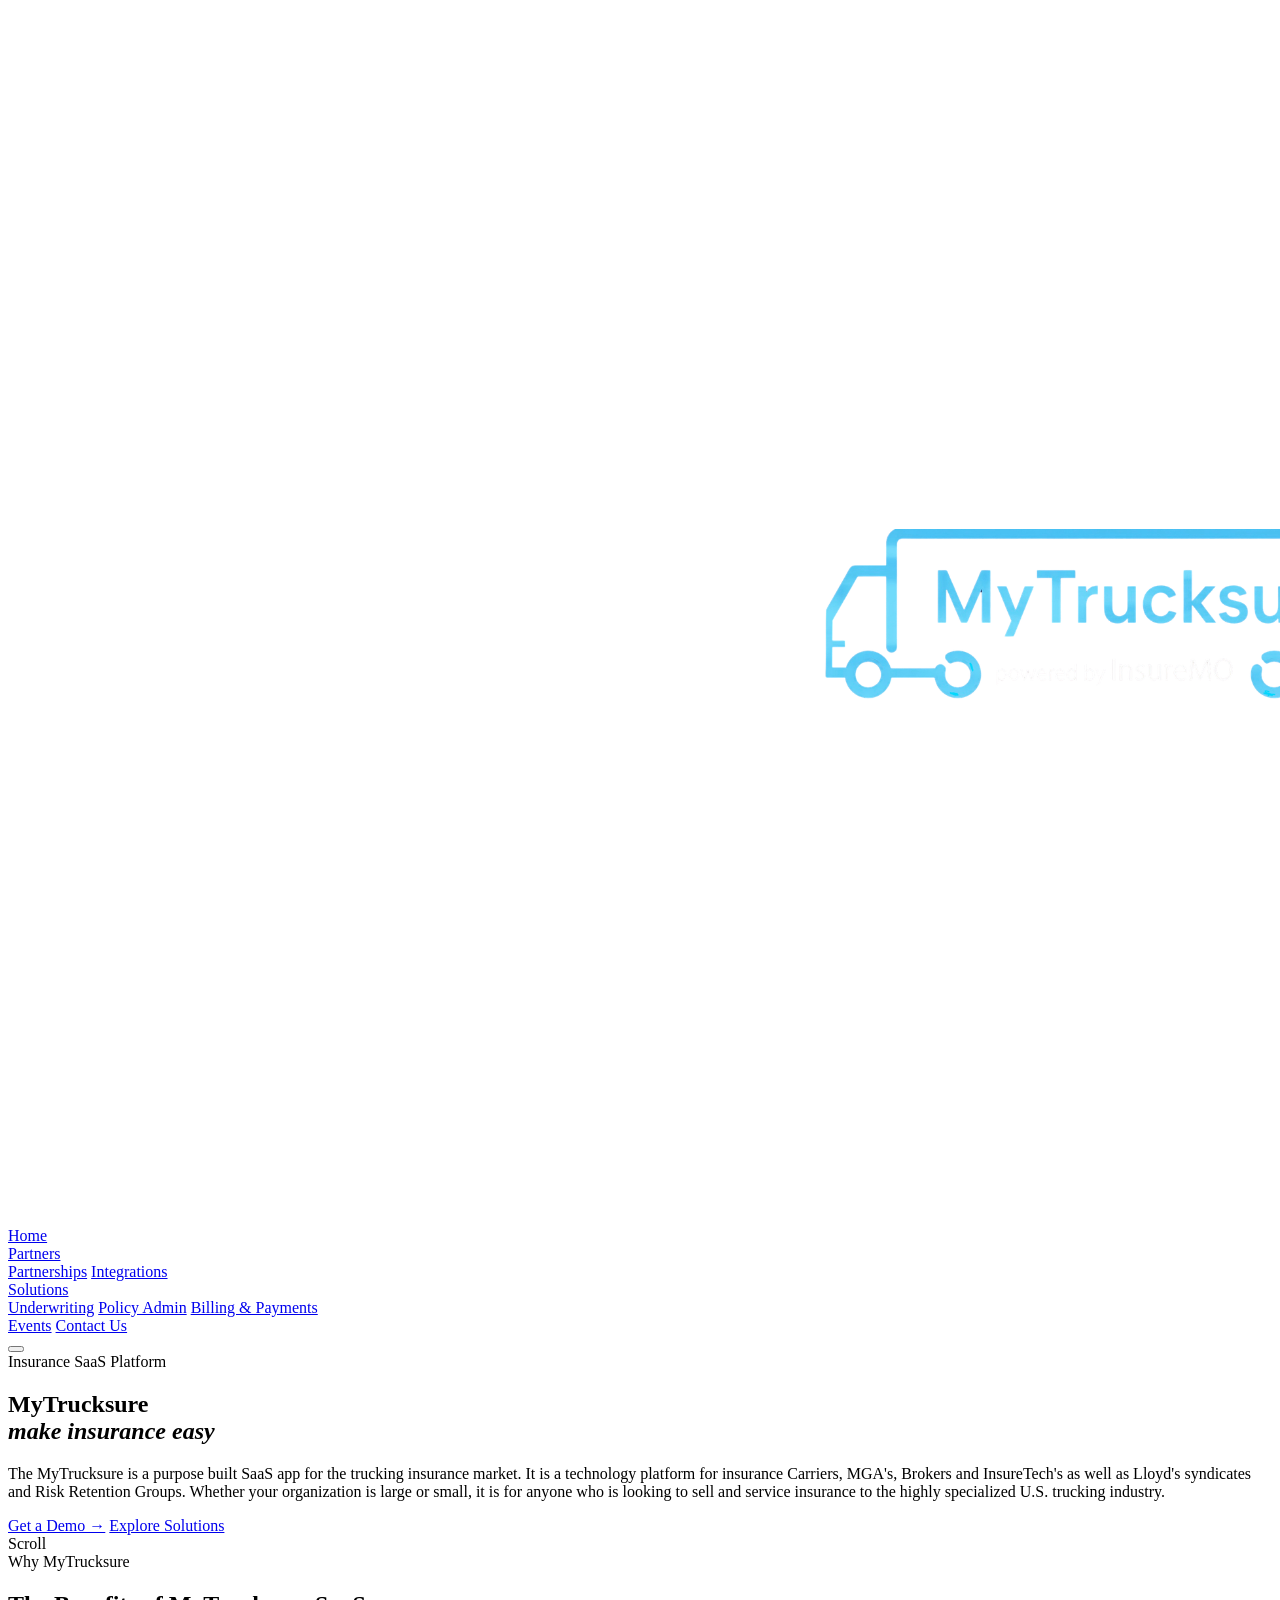
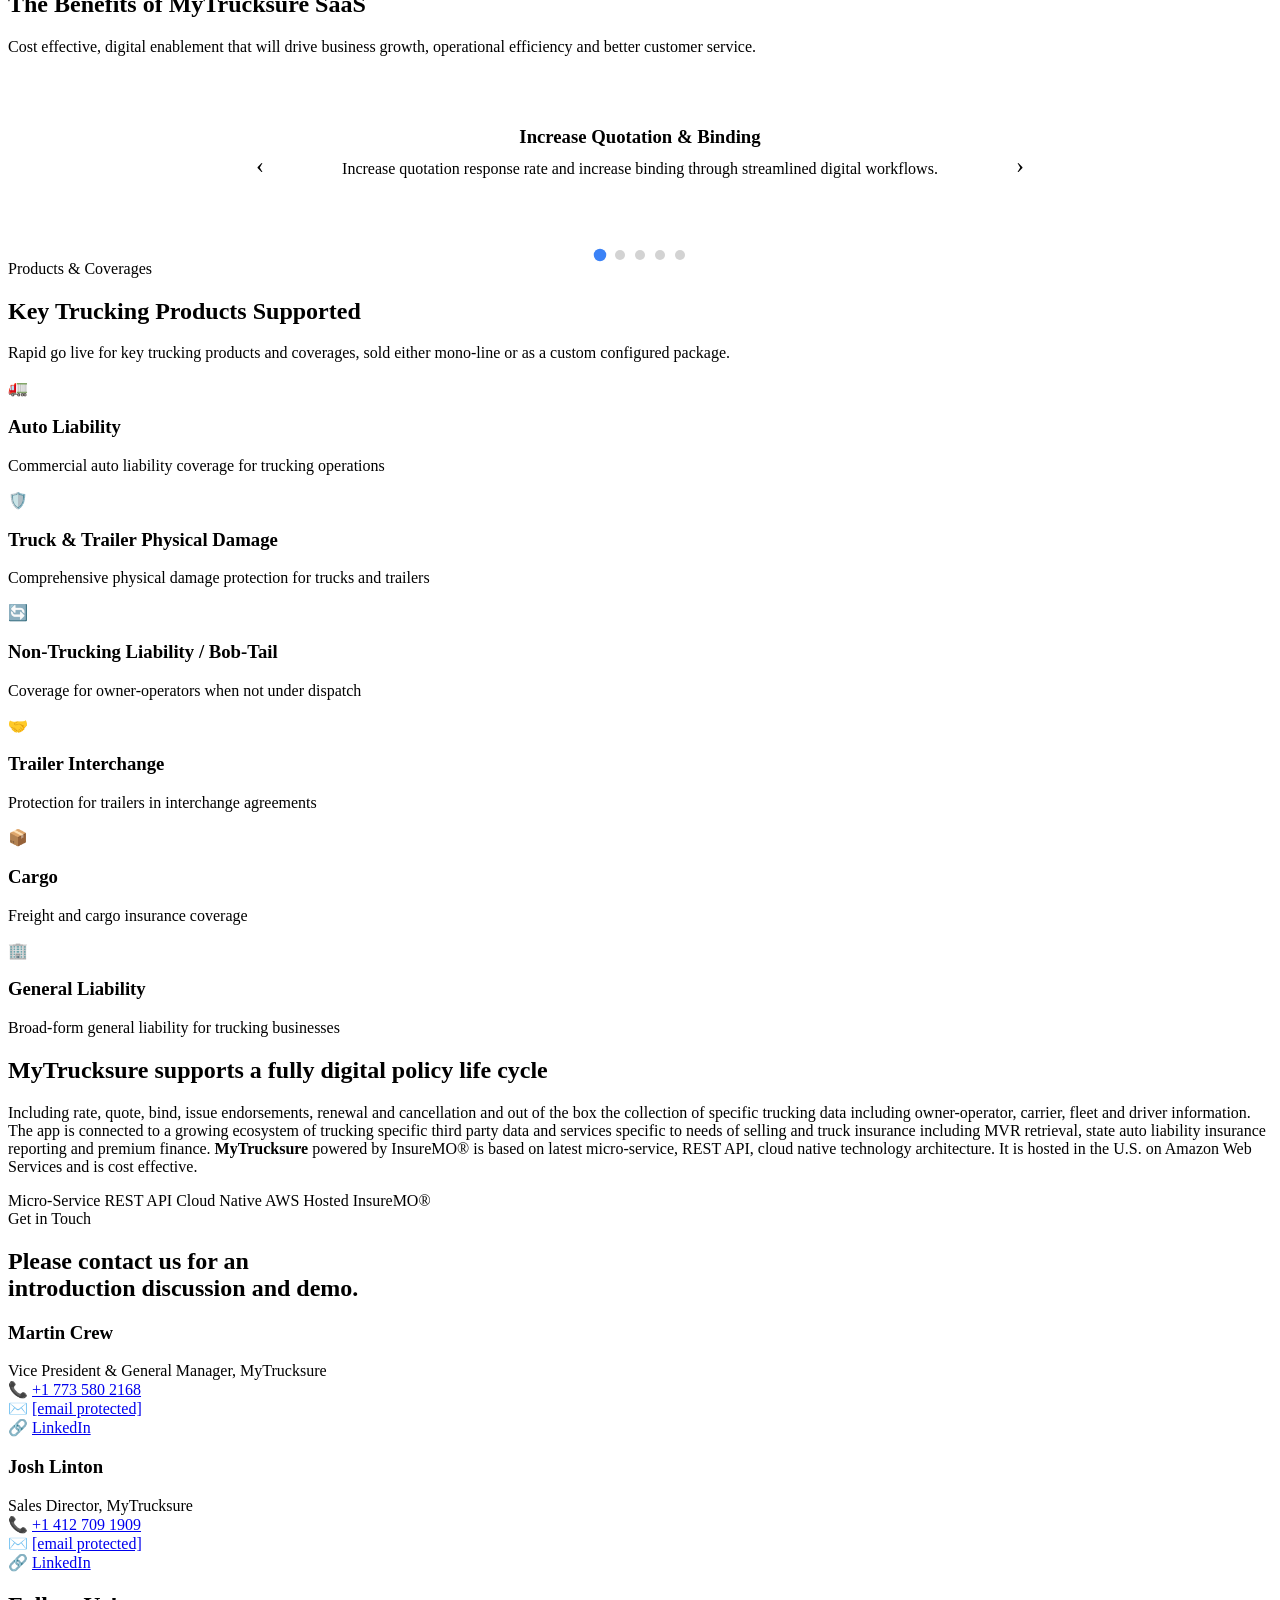
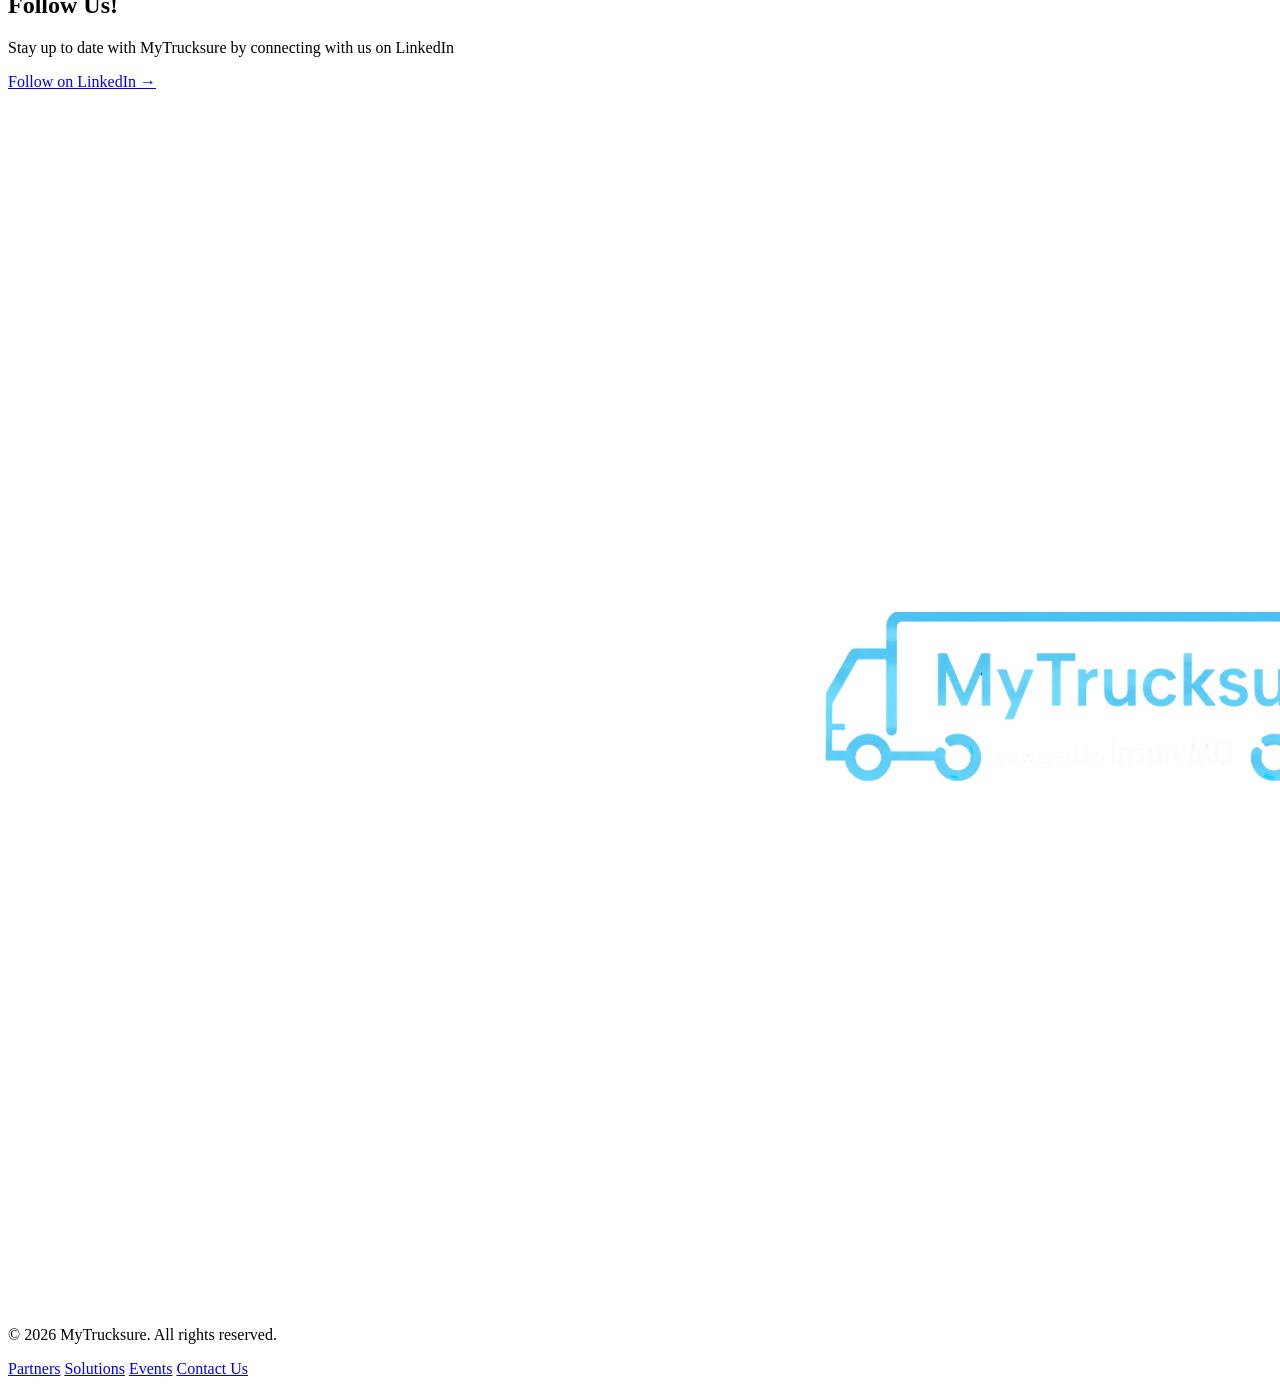
==== index.html @ d6ea483a "Update index.html" ====
<!DOCTYPE html>
<html lang="en">
<head>
<meta charset="UTF-8">
<meta name="viewport" content="width=device-width, initial-scale=1.0">
<title>MyTrucksure - Insurance SaaS Solution</title>
<meta name="description" content="MyTrucksure is a purpose built SaaS app for the trucking insurance market. Technology platform for insurance Carriers, MGA's, Brokers and InsureTech's.">
<link rel="preconnect" href="https://fonts.googleapis.com">
<link rel="preconnect" href="https://fonts.gstatic.com" crossorigin>
<link href="https://fonts.googleapis.com/css2?family=Plus+Jakarta+Sans:wght@400;500;600;700;800&family=DM+Sans:wght@400;500;600&display=swap" rel="stylesheet">
<link rel="stylesheet" href="css/styles.css">
</head>
<body>

<!-- ═══════════════ NAVBAR ═══════════════ -->
<nav class="navbar" id="navbar">
  <div class="nav-inner">
    <a class="nav-logo" href="index.html">
      <img src="images/MyTrucksure_logo.png" alt="MyTrucksure Logo">
    </a>
    <div class="nav-links" id="navLinks">
      <a class="nav-link active" href="index.html" data-page="home">Home</a>
      <div class="nav-dropdown">
        <a class="nav-link" href="pages/partners.html" data-page="partners">Partners</a>
        <div class="dropdown-menu">
          <a class="dropdown-item" href="pages/partners.html#partnerships">Partnerships</a>
          <a class="dropdown-item" href="pages/partners.html#integrations">Integrations</a>
        </div>
      </div>
      <div class="nav-dropdown">
        <a class="nav-link" href="pages/solutions.html" data-page="solutions">Solutions</a>
        <div class="dropdown-menu">
          <a class="dropdown-item" href="pages/solutions.html#underwriting">Underwriting</a>
          <a class="dropdown-item" href="pages/solutions.html#policyadmin">Policy Admin</a>
          <a class="dropdown-item" href="pages/solutions.html#billing">Billing &amp; Payments</a>
        </div>
      </div>
      <a class="nav-link" href="pages/events.html" data-page="events">Events</a>
      <a class="nav-link nav-cta" href="pages/contact.html" data-page="contact">Contact Us</a>
    </div>
    <button class="hamburger" id="hamburger" onclick="toggleMenu()" aria-label="Menu">
      <span></span><span></span><span></span>
    </button>
  </div>
</nav>

<!-- ═══════════════ HOME PAGE ═══════════════ -->

<!-- Hero — Full-screen truck background -->
<section class="hero" id="hero-section">
  <div class="hero-bg" id="heroBg"></div>
  <div class="container">
    <div class="hero-content">
      <div class="hero-badge"><span class="hero-badge-dot"></span> Insurance SaaS Platform</div>
      <h1>MyTrucksure<br><em>make insurance easy</em></h1>
      <p class="hero-sub">The MyTrucksure is a purpose built SaaS app for the trucking insurance market. It is a technology platform for insurance Carriers, MGA's, Brokers and InsureTech's as well as Lloyd's syndicates and Risk Retention Groups. Whether your organization is large or small, it is for anyone who is looking to sell and service insurance to the highly specialized U.S. trucking industry.</p>
      <div class="hero-ctas">
        <a class="btn btn-primary" href="pages/contact.html">Get a Demo →</a>
        <a class="btn btn-outline" href="pages/solutions.html">Explore Solutions</a>
      </div>
    </div>
  </div>
  <div class="hero-scroll">
    <div class="hero-scroll-label">Scroll</div>
    <span class="hero-scroll-arrow"></span>
  </div>
</section>

<!-- Benefits -->
<section class="benefits-section section-pad">
  <div class="container">
    <div class="section-header reveal">
      <span class="section-label">Why MyTrucksure</span>
      <h2 class="section-title">The Benefits of MyTrucksure SaaS</h2>
      <p class="section-desc">Cost effective, digital enablement that will drive business growth, operational efficiency and better customer service.</p>
    </div>
    <div class="benefits-carousel reveal" id="benefitsCarousel">
      <div class="carousel-nav prev" id="carouselPrev">‹</div>
      <div class="carousel-nav next" id="carouselNext">›</div>
      <!-- Fixed-height viewport — prevents layout shifts -->
      <div class="benefits-carousel-viewport" id="carouselViewport">
        <div class="benefits-carousel-track" id="carouselTrack">
          <div class="benefits-slide">
            <h3>Increase Quotation &amp; Binding</h3>
            <p>Increase quotation response rate and increase binding through streamlined digital workflows.</p>
          </div>
          <div class="benefits-slide">
            <h3>Eliminate Manual Processes</h3>
            <p>Eliminate manual processes and spreadsheets with automated, intelligent underwriting tools.</p>
          </div>
          <div class="benefits-slide">
            <h3>Easy Data Access</h3>
            <p>Easy access to all your underwriting and customer data in one centralized platform.</p>
          </div>
          <div class="benefits-slide">
            <h3>Premium Finance Integration</h3>
            <p>Automated premium finance integration for seamless payment workflows.</p>
          </div>
          <div class="benefits-slide">
            <h3>API Connectivity</h3>
            <p>Connect to the broader trucking digital ecosystem through easily enabled API connectivity.</p>
          </div>
        </div>
      </div>
      <div class="carousel-dots" id="carouselDots"></div>
    </div>

    <!-- Inline carousel styles & script (self-contained fix) -->
    <style>
      .benefits-carousel {
        position: relative;
        max-width: 700px;
        margin: 0 auto;
        padding: 0 50px; /* room for arrows */
        user-select: none;
      }
      .benefits-carousel-viewport {
        overflow: hidden;
        position: relative;
        /* Fixed height prevents layout reflow when slides change */
        height: 160px;
        cursor: grab;
      }
      .benefits-carousel-viewport.dragging { cursor: grabbing; }
      .benefits-carousel-track {
        display: flex;
        transition: transform 0.45s cubic-bezier(.4,0,.2,1);
        height: 100%;
        will-change: transform;
      }
      .benefits-carousel-track.no-transition { transition: none; }
      .benefits-slide {
        min-width: 100%;
        box-sizing: border-box;
        display: flex;
        flex-direction: column;
        justify-content: center;
        align-items: center;
        text-align: center;
        padding: 20px 30px;
        height: 100%;
      }
      .benefits-slide h3 { margin: 0 0 12px; }
      .benefits-slide p  { margin: 0; }

      /* Arrows — absolutely positioned, vertically centered, never move */
      .carousel-nav {
        position: absolute;
        top: 50%;
        transform: translateY(-50%);
        z-index: 2;
        width: 40px;
        height: 40px;
        display: flex;
        align-items: center;
        justify-content: center;
        font-size: 1.5rem;
        cursor: pointer;
        border-radius: 50%;
        transition: background .2s;
      }
      .carousel-nav.prev { left: 0; }
      .carousel-nav.next { right: 0; }

      /* Dots — fixed position below viewport */
      .carousel-dots {
        display: flex;
        justify-content: center;
        gap: 10px;
        margin-top: 18px;
      }
      .carousel-dot {
        width: 10px; height: 10px;
        border-radius: 50%;
        background: rgba(128,128,128,.35);
        cursor: pointer;
        transition: background .25s, transform .25s;
      }
      .carousel-dot.active {
        background: var(--accent, #3b82f6);
        transform: scale(1.25);
      }
    </style>
    <script>
    (function(){
      var track = document.getElementById('carouselTrack');
      var viewport = document.getElementById('carouselViewport');
      var dotsWrap = document.getElementById('carouselDots');
      var slides = track.querySelectorAll('.benefits-slide');
      var total = slides.length;
      var idx = 0;
      var autoDelay = 2000; // 2 seconds
      var timer = null;

      /* Build dots */
      for(var i=0;i<total;i++){
        var d = document.createElement('span');
        d.className = 'carousel-dot' + (i===0?' active':'');
        d.setAttribute('data-i', i);
        dotsWrap.appendChild(d);
      }
      var dots = dotsWrap.querySelectorAll('.carousel-dot');

      function goTo(n, animate){
        if(animate===undefined) animate=true;
        idx = ((n % total) + total) % total;
        if(!animate) track.classList.add('no-transition');
        track.style.transform = 'translateX(-' + (idx*100) + '%)';
        if(!animate) { track.offsetHeight; track.classList.remove('no-transition'); }
        for(var j=0;j<dots.length;j++) dots[j].classList.toggle('active', j===idx);
      }

      function next(){ goTo(idx+1); }
      function prev(){ goTo(idx-1); }

      /* Auto-play */
      function startAuto(){ stopAuto(); timer = setInterval(next, autoDelay); }
      function stopAuto(){ if(timer){ clearInterval(timer); timer=null; } }
      startAuto();

      /* Arrows */
      document.getElementById('carouselPrev').addEventListener('click', function(){ stopAuto(); prev(); startAuto(); });
      document.getElementById('carouselNext').addEventListener('click', function(){ stopAuto(); next(); startAuto(); });

      /* Dots */
      dotsWrap.addEventListener('click', function(e){
        var t = e.target;
        if(t.classList.contains('carousel-dot')){
          stopAuto(); goTo(+t.getAttribute('data-i')); startAuto();
        }
      });

      /* Drag / Swipe */
      var startX=0, moveX=0, dragging=false, threshold=40;

      function pointerDown(e){
        dragging = true;
        startX = (e.touches ? e.touches[0] : e).clientX;
        moveX = 0;
        track.classList.add('no-transition');
        viewport.classList.add('dragging');
        stopAuto();
      }
      function pointerMove(e){
        if(!dragging) return;
        var cx = (e.touches ? e.touches[0] : e).clientX;
        moveX = cx - startX;
        var base = -(idx * 100);
        var pct = (moveX / viewport.offsetWidth) * 100;
        track.style.transform = 'translateX(' + (base + pct) + '%)';
      }
      function pointerUp(){
        if(!dragging) return;
        dragging = false;
        track.classList.remove('no-transition');
        viewport.classList.remove('dragging');
        if(moveX < -threshold) next();
        else if(moveX > threshold) prev();
        else goTo(idx);
        startAuto();
      }

      viewport.addEventListener('mousedown', pointerDown);
      viewport.addEventListener('mousemove', pointerMove);
      document.addEventListener('mouseup', pointerUp);
      viewport.addEventListener('touchstart', pointerDown, {passive:true});
      viewport.addEventListener('touchmove', pointerMove, {passive:true});
      viewport.addEventListener('touchend', pointerUp);

      /* Pause on hover */
      viewport.addEventListener('mouseenter', stopAuto);
      viewport.addEventListener('mouseleave', startAuto);
    })();
    </script>
  </div>
</section>

<!-- Coverage -->
<section class="coverage-section section-pad">
  <div class="container">
    <div class="section-header reveal">
      <span class="section-label">Products &amp; Coverages</span>
      <h2 class="section-title">Key Trucking Products Supported</h2>
      <p class="section-desc">Rapid go live for key trucking products and coverages, sold either mono-line or as a custom configured package.</p>
    </div>
    <div class="coverage-grid">
      <div class="coverage-card reveal"><span class="coverage-icon">🚛</span><div><h3>Auto Liability</h3><p>Commercial auto liability coverage for trucking operations</p></div></div>
      <div class="coverage-card reveal"><span class="coverage-icon">🛡️</span><div><h3>Truck &amp; Trailer Physical Damage</h3><p>Comprehensive physical damage protection for trucks and trailers</p></div></div>
      <div class="coverage-card reveal"><span class="coverage-icon">🔄</span><div><h3>Non-Trucking Liability / Bob-Tail</h3><p>Coverage for owner-operators when not under dispatch</p></div></div>
      <div class="coverage-card reveal"><span class="coverage-icon">🤝</span><div><h3>Trailer Interchange</h3><p>Protection for trailers in interchange agreements</p></div></div>
      <div class="coverage-card reveal"><span class="coverage-icon">📦</span><div><h3>Cargo</h3><p>Freight and cargo insurance coverage</p></div></div>
      <div class="coverage-card reveal"><span class="coverage-icon">🏢</span><div><h3>General Liability</h3><p>Broad-form general liability for trucking businesses</p></div></div>
    </div>
  </div>
</section>

<!-- Platform Description -->
<section class="platform-section section-pad">
  <div class="container">
    <div class="platform-box reveal">
      <h2><span>MyTrucksure</span> supports a fully digital policy life cycle</h2>
      <p>Including rate, quote, bind, issue endorsements, renewal and cancellation and out of the box the collection of specific trucking data including owner-operator, carrier, fleet and driver information. The app is connected to a growing ecosystem of trucking specific third party data and services specific to needs of selling and truck insurance including MVR retrieval, state auto liability insurance reporting and premium finance. <strong>MyTrucksure</strong> powered by InsureMO® is based on latest micro-service, REST API, cloud native technology architecture. It is hosted in the U.S. on Amazon Web Services and is cost effective.</p>
      <div class="platform-tech-tags">
        <span class="tech-tag">Micro-Service</span>
        <span class="tech-tag">REST API</span>
        <span class="tech-tag">Cloud Native</span>
        <span class="tech-tag">AWS Hosted</span>
        <span class="tech-tag">InsureMO®</span>
      </div>
    </div>
  </div>
</section>

<!-- Contact Strip -->
<section class="contact-strip section-pad">
  <div class="container">
    <div class="section-header reveal">
      <span class="section-label">Get in Touch</span>
      <h2 class="section-title">Please contact us for an<br>introduction discussion and demo.</h2>
    </div>
    <div class="contact-cards">
      <div class="contact-person reveal">
        <h3>Martin Crew</h3>
        <span class="role">Vice President &amp; General Manager, MyTrucksure</span>
        <div class="contact-detail">📞 <a href="tel:+17735802168">+1 773 580 2168</a></div>
        <div class="contact-detail">✉️ <a href="/cdn-cgi/l/email-protection#127f7360667b7c3c71607765527f6b6660677179616760773c717d7f"><span class="__cf_email__" data-cfemail="b8d5d9caccd1d696dbcaddcff8d5c1cccacddbd3cbcdcadd96dbd7d5">[email&#160;protected]</span></a></div>
        <div class="contact-detail">🔗 <a href="https://www.linkedin.com/in/martin-crew-794110b/" target="_blank">LinkedIn</a></div>
      </div>
      <div class="contact-person reveal">
        <h3>Josh Linton</h3>
        <span class="role">Sales Director, MyTrucksure</span>
        <div class="contact-detail">📞 <a href="tel:+14127091909">+1 412 709 1909</a></div>
        <div class="contact-detail">✉️ <a href="/cdn-cgi/l/email-protection#315b5e42591f5d585f455e5f715c48454344525a424443541f525e5c"><span class="__cf_email__" data-cfemail="274d48544f094b4e49534849674a5e535552444c545255420944484a">[email&#160;protected]</span></a></div>
        <div class="contact-detail">🔗 <a href="https://www.linkedin.com/in/jtlinton" target="_blank">LinkedIn</a></div>
      </div>
    </div>
  </div>
</section>

<!-- LinkedIn -->
<section class="linkedin-section section-pad">
  <div class="container">
    <h2 class="reveal">Follow Us!</h2>
    <p class="reveal">Stay up to date with MyTrucksure by connecting with us on LinkedIn</p>
    <a class="btn btn-primary reveal" href="https://www.linkedin.com/company/mytrucksure/?viewAsMember=true" target="_blank">Follow on LinkedIn →</a>
  </div>
</section>

<!-- ═══════════════ FOOTER ═══════════════ -->
<footer class="site-footer">
  <div class="container">
    <div class="footer-inner">
      <div class="footer-logo">
        <a href="index.html"><img src="images/MyTrucksure_logo.png" alt="MyTrucksure Logo"></a>
      </div>
      <p class="footer-text">&copy; 2026 MyTrucksure. All rights reserved.</p>
      <div class="footer-links">
        <a href="pages/partners.html">Partners</a>
        <a href="pages/solutions.html">Solutions</a>
        <a href="pages/events.html">Events</a>
        <a href="pages/contact.html">Contact Us</a>
      </div>
    </div>
  </div>
</footer>

<script src="js/script.js"></script>

</body>
</html>
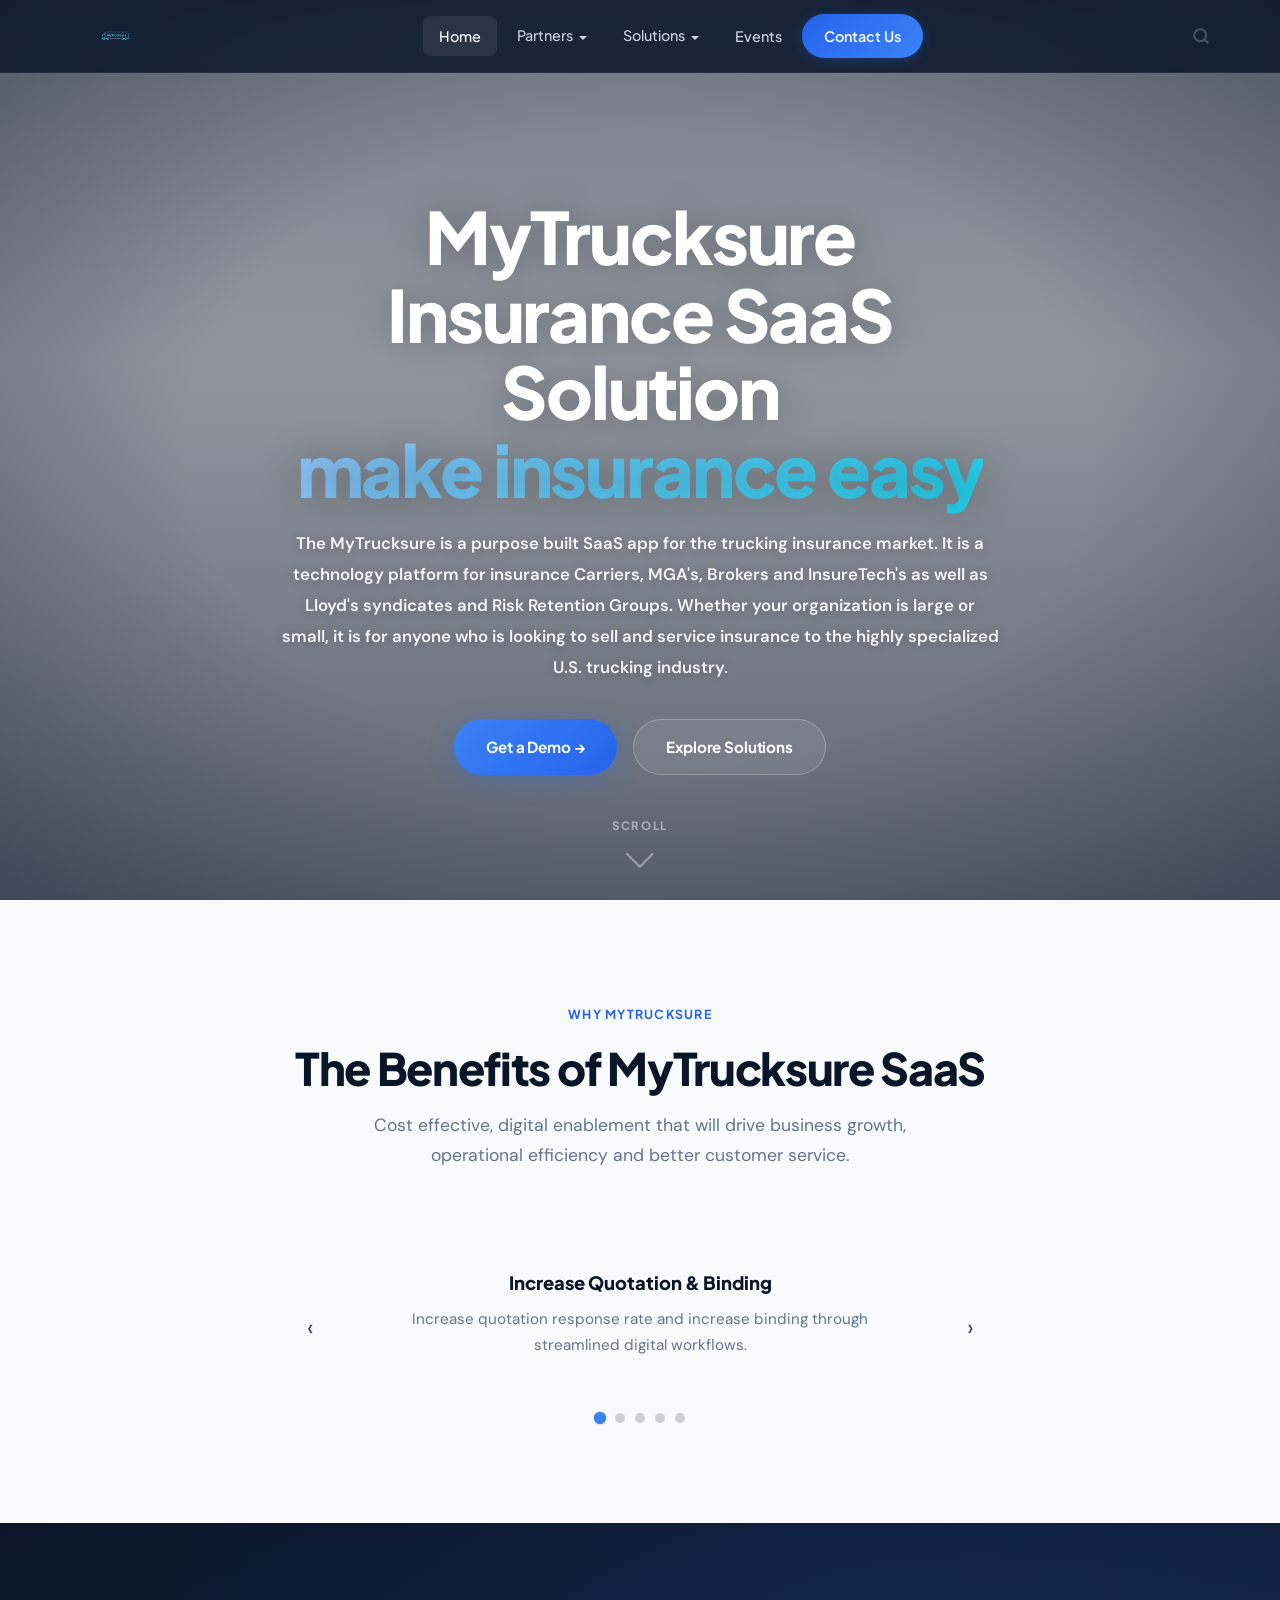
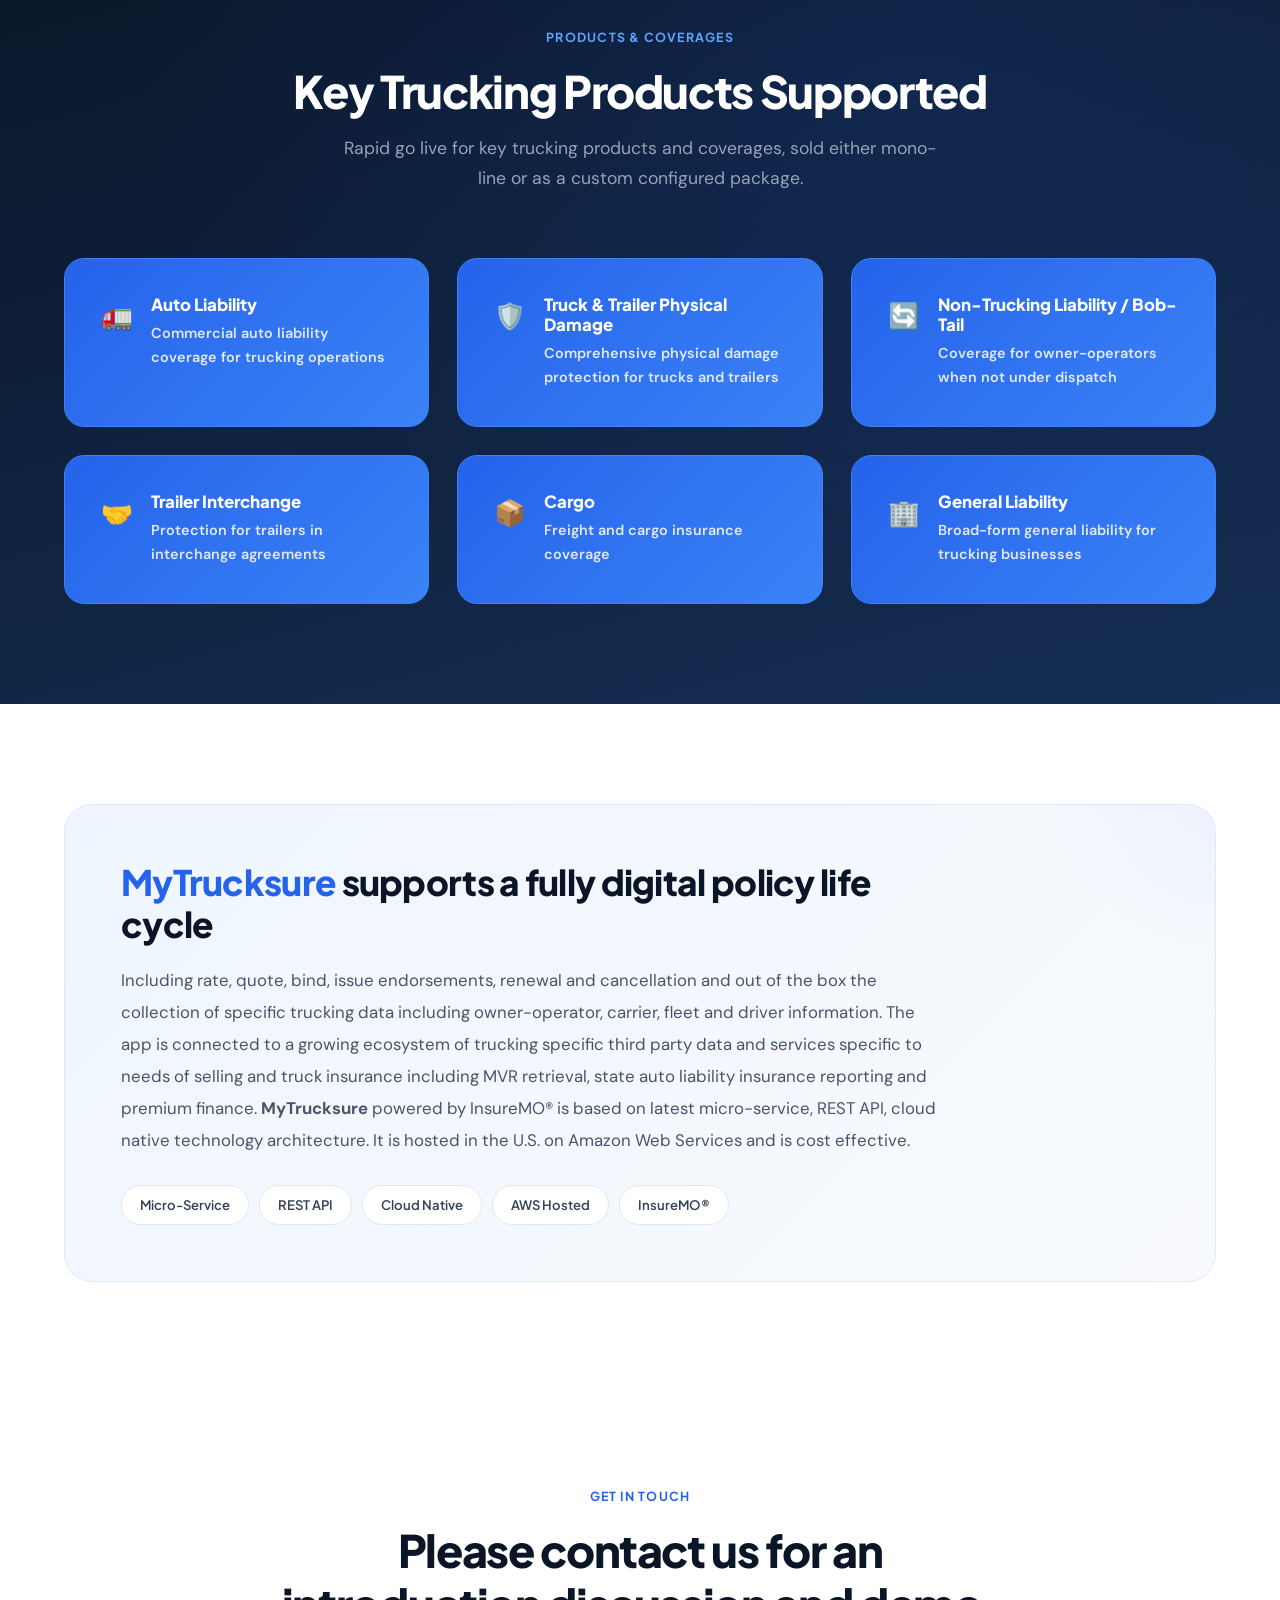
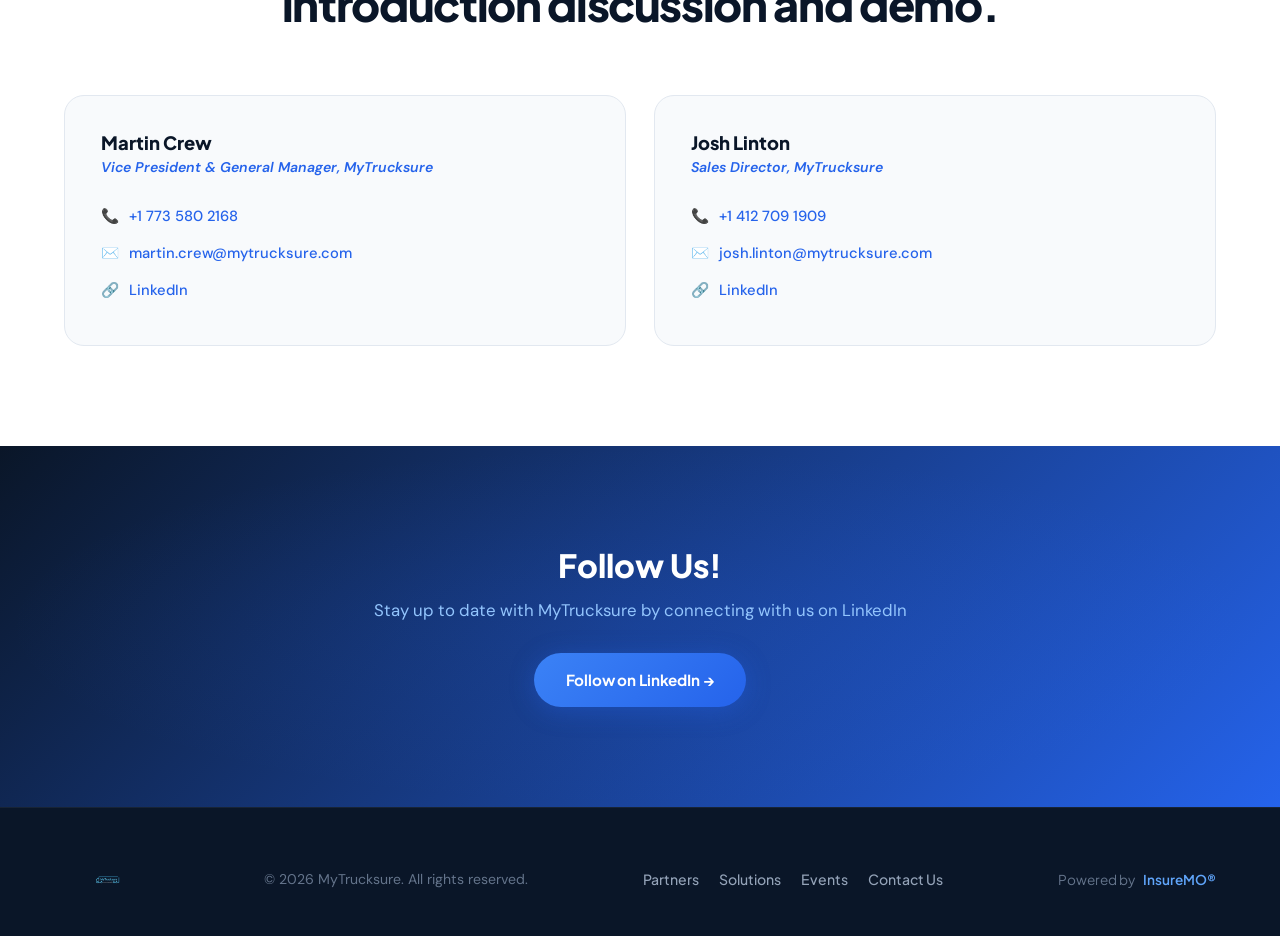
==== commit ef0a9f74: "Update index.html" ====
--- a/index.html
+++ b/index.html
@@ -38,21 +38,153 @@
       <a class="nav-link" href="pages/events.html" data-page="events">Events</a>
       <a class="nav-link nav-cta" href="pages/contact.html" data-page="contact">Contact Us</a>
     </div>
+    <button class="nav-search-btn" id="searchToggle" onclick="toggleSearch()" aria-label="Search">
+      <svg width="18" height="18" viewBox="0 0 24 24" fill="none" stroke="currentColor" stroke-width="2.5" stroke-linecap="round" stroke-linejoin="round"><circle cx="11" cy="11" r="8"/><line x1="21" y1="21" x2="16.65" y2="16.65"/></svg>
+    </button>
     <button class="hamburger" id="hamburger" onclick="toggleMenu()" aria-label="Menu">
       <span></span><span></span><span></span>
     </button>
   </div>
 </nav>
 
-<!-- ═══════════════ HOME PAGE ═══════════════ -->
+<!-- ═══════════════ SEARCH OVERLAY ═══════════════ -->
+<div class="search-overlay" id="searchOverlay">
+  <div class="search-overlay-inner">
+    <input type="text" class="search-input" id="searchInput" placeholder="Search this site…" autocomplete="off">
+    <button class="search-close" onclick="toggleSearch()" aria-label="Close search">✕</button>
+  </div>
+  <div class="search-results" id="searchResults"></div>
+</div>
+
+<style>
+/* ── Navbar search button ── */
+.nav-search-btn {
+  background: none;
+  border: none;
+  color: var(--slate-600, #475569);
+  cursor: pointer;
+  padding: 6px;
+  margin-left: 4px;
+  display: flex;
+  align-items: center;
+  transition: color .2s;
+}
+.nav-search-btn:hover { color: var(--accent, #3b82f6); }
+
+/* ── Search overlay ── */
+.search-overlay {
+  position: fixed;
+  top: 0; left: 0; right: 0;
+  z-index: 9999;
+  background: rgba(255,255,255,.97);
+  backdrop-filter: blur(12px);
+  padding: 80px 24px 24px;
+  box-shadow: 0 4px 24px rgba(0,0,0,.08);
+  transform: translateY(-100%);
+  opacity: 0;
+  transition: transform .35s cubic-bezier(.4,0,.2,1), opacity .3s;
+  pointer-events: none;
+}
+.search-overlay.active {
+  transform: translateY(0);
+  opacity: 1;
+  pointer-events: auto;
+}
+.search-overlay-inner {
+  max-width: 640px;
+  margin: 0 auto;
+  display: flex;
+  align-items: center;
+  gap: 12px;
+}
+.search-input {
+  flex: 1;
+  font-family: 'Plus Jakarta Sans', sans-serif;
+  font-size: 1.15rem;
+  padding: 14px 20px;
+  border: 2px solid var(--slate-200, #e2e8f0);
+  border-radius: 12px;
+  outline: none;
+  transition: border-color .2s;
+}
+.search-input:focus { border-color: var(--accent, #3b82f6); }
+.search-close {
+  background: none;
+  border: none;
+  font-size: 1.4rem;
+  cursor: pointer;
+  color: var(--slate-500, #64748b);
+  padding: 8px;
+}
+.search-results {
+  max-width: 640px;
+  margin: 16px auto 0;
+  font-family: 'Plus Jakarta Sans', sans-serif;
+}
+.search-result-item {
+  display: block;
+  padding: 12px 16px;
+  border-radius: 8px;
+  color: inherit;
+  text-decoration: none;
+  transition: background .15s;
+}
+.search-result-item:hover { background: var(--slate-100, #f1f5f9); }
+.search-result-item h4 { margin: 0 0 4px; font-size: 0.95rem; color: var(--accent, #3b82f6); }
+.search-result-item p { margin: 0; font-size: 0.85rem; color: var(--slate-500, #64748b); }
+.search-no-results { text-align: center; color: var(--slate-400, #94a3b8); padding: 20px 0; }
+</style>
+
+<script>
+/* ── Site search ── */
+var sitePages = [
+  { title:'Home', url:'index.html', keywords:'home mytrucksure insurance saas trucking platform carrier broker mga' },
+  { title:'Partners', url:'pages/partners.html', keywords:'partners partnerships integrations ecosystem technology' },
+  { title:'Solutions — Underwriting', url:'pages/solutions.html#underwriting', keywords:'solutions underwriting rate quote bind digital workflow' },
+  { title:'Solutions — Policy Admin', url:'pages/solutions.html#policyadmin', keywords:'solutions policy administration endorsements renewal cancellation' },
+  { title:'Solutions — Billing & Payments', url:'pages/solutions.html#billing', keywords:'solutions billing payments premium finance' },
+  { title:'Events', url:'pages/events.html', keywords:'events conferences trade shows industry' },
+  { title:'Contact Us', url:'pages/contact.html', keywords:'contact demo email phone martin crew josh linton' }
+];
+function toggleSearch(){
+  var o = document.getElementById('searchOverlay');
+  o.classList.toggle('active');
+  if(o.classList.contains('active')){
+    document.getElementById('searchInput').value = '';
+    document.getElementById('searchResults').innerHTML = '';
+    setTimeout(function(){ document.getElementById('searchInput').focus(); }, 100);
+  }
+}
+document.getElementById('searchInput').addEventListener('input', function(){
+  var q = this.value.trim().toLowerCase();
+  var res = document.getElementById('searchResults');
+  if(!q){ res.innerHTML=''; return; }
+  var matches = sitePages.filter(function(p){
+    return p.title.toLowerCase().indexOf(q) !== -1 || p.keywords.indexOf(q) !== -1;
+  });
+  if(matches.length === 0){
+    res.innerHTML='<p class="search-no-results">No results found for "'+q+'"</p>';
+  } else {
+    res.innerHTML = matches.map(function(m){
+      return '<a class="search-result-item" href="'+m.url+'"><h4>'+m.title+'</h4><p>'+m.url+'</p></a>';
+    }).join('');
+  }
+});
+document.addEventListener('keydown', function(e){
+  if(e.key === 'Escape') {
+    var o = document.getElementById('searchOverlay');
+    if(o.classList.contains('active')) toggleSearch();
+  }
+});
+</script>
 
 <!-- Hero — Full-screen truck background -->
 <section class="hero" id="hero-section">
   <div class="hero-bg" id="heroBg"></div>
   <div class="container">
     <div class="hero-content">
-      <div class="hero-badge"><span class="hero-badge-dot"></span> Insurance SaaS Platform</div>
-      <h1>MyTrucksure<br><em>make insurance easy</em></h1>
+      <div class="hero-badge" style="display:none;"><span class="hero-badge-dot"></span> Insurance SaaS Platform</div>
+      <h1>MyTrucksure<br>Insurance SaaS Solution<br><em>make insurance easy</em></h1>
       <p class="hero-sub">The MyTrucksure is a purpose built SaaS app for the trucking insurance market. It is a technology platform for insurance Carriers, MGA's, Brokers and InsureTech's as well as Lloyd's syndicates and Risk Retention Groups. Whether your organization is large or small, it is for anyone who is looking to sell and service insurance to the highly specialized U.S. trucking industry.</p>
       <div class="hero-ctas">
         <a class="btn btn-primary" href="pages/contact.html">Get a Demo →</a>
@@ -323,14 +455,14 @@
         <h3>Martin Crew</h3>
         <span class="role">Vice President &amp; General Manager, MyTrucksure</span>
         <div class="contact-detail">📞 <a href="tel:+17735802168">+1 773 580 2168</a></div>
-        <div class="contact-detail">✉️ <a href="/cdn-cgi/l/email-protection#127f7360667b7c3c71607765527f6b6660677179616760773c717d7f"><span class="__cf_email__" data-cfemail="b8d5d9caccd1d696dbcaddcff8d5c1cccacddbd3cbcdcadd96dbd7d5">[email&#160;protected]</span></a></div>
+        <div class="contact-detail">✉️ <a href="mailto:martin.crew@mytrucksure.com">martin.crew@mytrucksure.com</a></div>
         <div class="contact-detail">🔗 <a href="https://www.linkedin.com/in/martin-crew-794110b/" target="_blank">LinkedIn</a></div>
       </div>
       <div class="contact-person reveal">
         <h3>Josh Linton</h3>
         <span class="role">Sales Director, MyTrucksure</span>
         <div class="contact-detail">📞 <a href="tel:+14127091909">+1 412 709 1909</a></div>
-        <div class="contact-detail">✉️ <a href="/cdn-cgi/l/email-protection#315b5e42591f5d585f455e5f715c48454344525a424443541f525e5c"><span class="__cf_email__" data-cfemail="274d48544f094b4e49534849674a5e535552444c545255420944484a">[email&#160;protected]</span></a></div>
+        <div class="contact-detail">✉️ <a href="mailto:josh.linton@mytrucksure.com">josh.linton@mytrucksure.com</a></div>
         <div class="contact-detail">🔗 <a href="https://www.linkedin.com/in/jtlinton" target="_blank">LinkedIn</a></div>
       </div>
     </div>
@@ -360,6 +492,10 @@
         <a href="pages/events.html">Events</a>
         <a href="pages/contact.html">Contact Us</a>
       </div>
+      <div class="footer-powered">
+        <span>Powered by</span>
+        <a href="https://insuremo.com/en/" target="_blank">InsureMO®</a>
+      </div>
     </div>
   </div>
 </footer>
--- a/css/styles.css
+++ b/css/styles.css
@@ -0,0 +1,753 @@
+/* ═══════════════ CSS VARIABLES ═══════════════ */
+:root {
+  --navy-900: #0a1628;
+  --navy-800: #0f2140;
+  --navy-700: #152d54;
+  --navy-600: #1a3a6a;
+  --blue-500: #2563eb;
+  --blue-400: #3b82f6;
+  --blue-300: #60a5fa;
+  --blue-200: #93c5fd;
+  --blue-100: #dbeafe;
+  --blue-50: #eff6ff;
+  --electric: #4f8fff;
+  --cyan: #22d3ee;
+  --slate-900: #0f172a;
+  --slate-700: #334155;
+  --slate-600: #475569;
+  --slate-500: #64748b;
+  --slate-400: #94a3b8;
+  --slate-300: #cbd5e1;
+  --slate-200: #e2e8f0;
+  --slate-100: #f1f5f9;
+  --slate-50: #f8fafc;
+  --white: #ffffff;
+  --font-display: 'Plus Jakarta Sans', sans-serif;
+  --font-body: 'DM Sans', sans-serif;
+  --shadow-sm: 0 1px 3px rgba(10,22,40,0.06);
+  --shadow-md: 0 4px 20px rgba(10,22,40,0.08);
+  --shadow-lg: 0 8px 40px rgba(10,22,40,0.12);
+  --shadow-xl: 0 20px 60px rgba(10,22,40,0.16);
+  --shadow-glow: 0 0 40px rgba(37,99,235,0.15);
+  --radius-sm: 8px;
+  --radius-md: 12px;
+  --radius-lg: 20px;
+  --radius-xl: 28px;
+}
+
+/* ═══════════════ RESET & BASE ═══════════════ */
+*, *::before, *::after { margin: 0; padding: 0; box-sizing: border-box; }
+html { scroll-behavior: smooth; }
+body {
+  font-family: var(--font-body);
+  color: var(--slate-700);
+  background: var(--white);
+  line-height: 1.7;
+  -webkit-font-smoothing: antialiased;
+  overflow-x: hidden;
+}
+a { color: inherit; text-decoration: none; }
+img { max-width: 100%; display: block; }
+h1,h2,h3,h4,h5,h6 { font-family: var(--font-display); line-height: 1.2; }
+
+/* ═══════════════ UTILITY ═══════════════ */
+.container { max-width: 1200px; margin: 0 auto; padding: 0 24px; }
+.section-pad { padding: 100px 0; }
+.sr-only { position:absolute;width:1px;height:1px;overflow:hidden;clip:rect(0,0,0,0); }
+
+/* ═══════════════ ANIMATIONS ═══════════════ */
+@keyframes fadeUp {
+  from { opacity: 0; transform: translateY(32px); }
+  to { opacity: 1; transform: translateY(0); }
+}
+@keyframes fadeIn {
+  from { opacity: 0; }
+  to { opacity: 1; }
+}
+@keyframes slideRight {
+  from { opacity: 0; transform: translateX(-40px); }
+  to { opacity: 1; transform: translateX(0); }
+}
+@keyframes pulse-glow {
+  0%, 100% { box-shadow: 0 0 20px rgba(37,99,235,0.2); }
+  50% { box-shadow: 0 0 40px rgba(37,99,235,0.4); }
+}
+@keyframes float {
+  0%, 100% { transform: translateY(0); }
+  50% { transform: translateY(-12px); }
+}
+@keyframes grain {
+  0%, 100% { transform: translate(0,0); }
+  10% { transform: translate(-5%,-10%); }
+  30% { transform: translate(3%,-15%); }
+  50% { transform: translate(12%,9%); }
+  70% { transform: translate(9%,4%); }
+  90% { transform: translate(-1%,7%); }
+}
+@keyframes shimmer {
+  0% { background-position: -200% 0; }
+  100% { background-position: 200% 0; }
+}
+@keyframes countUp {
+  from { opacity: 0; transform: translateY(10px); }
+  to { opacity: 1; transform: translateY(0); }
+}
+.reveal {
+  opacity: 0;
+  transform: translateY(32px);
+  transition: opacity 0.7s cubic-bezier(0.16,1,0.3,1), transform 0.7s cubic-bezier(0.16,1,0.3,1);
+}
+.reveal.visible {
+  opacity: 1;
+  transform: translateY(0);
+}
+
+/* ═══════════════ NAVBAR ═══════════════ */
+.navbar {
+  position: fixed; top: 0; left: 0; right: 0; z-index: 1000;
+  background: rgba(10,22,40,0.85);
+  backdrop-filter: blur(20px) saturate(180%);
+  -webkit-backdrop-filter: blur(20px) saturate(180%);
+  border-bottom: 1px solid rgba(255,255,255,0.06);
+  transition: background 0.3s, box-shadow 0.3s;
+}
+.navbar.scrolled {
+  background: rgba(10,22,40,0.95);
+  box-shadow: 0 4px 30px rgba(0,0,0,0.2);
+}
+.nav-inner {
+  max-width: 1200px; margin: 0 auto; padding: 0 24px;
+  display: flex; align-items: center; justify-content: space-between;
+  height: 72px;
+}
+.nav-logo {
+  display: flex; align-items: center; gap: 10px;
+  font-family: var(--font-display); font-weight: 800;
+  font-size: 1.25rem; color: var(--white);
+  letter-spacing: -0.02em; cursor: pointer;
+}
+.nav-logo img { height: 56px; width: auto; border-radius: 0; image-rendering: -webkit-optimize-contrast; }
+.nav-links { display: flex; align-items: center; gap: 4px; }
+.nav-link {
+  color: var(--slate-300); font-size: 0.9rem; font-weight: 500;
+  padding: 8px 16px; border-radius: var(--radius-sm);
+  transition: color 0.2s, background 0.2s;
+  cursor: pointer; position: relative;
+  font-family: var(--font-display);
+}
+.nav-link:hover, .nav-link.active { color: var(--white); background: rgba(255,255,255,0.08); }
+.nav-dropdown { position: relative; }
+.nav-dropdown .nav-link::after {
+  content: ''; display: inline-block; width: 0; height: 0;
+  border-left: 4px solid transparent; border-right: 4px solid transparent;
+  border-top: 4px solid currentColor; margin-left: 6px; vertical-align: middle;
+  transition: transform 0.2s;
+}
+.nav-dropdown:hover .nav-link::after { transform: rotate(180deg); }
+.dropdown-menu {
+  position: absolute; top: calc(100% + 8px); left: 0;
+  background: var(--navy-800); border: 1px solid rgba(255,255,255,0.08);
+  border-radius: var(--radius-md); padding: 8px;
+  min-width: 220px; opacity: 0; visibility: hidden;
+  transform: translateY(-8px);
+  transition: all 0.25s cubic-bezier(0.16,1,0.3,1);
+  box-shadow: 0 16px 48px rgba(0,0,0,0.3);
+}
+.nav-dropdown:hover .dropdown-menu { opacity: 1; visibility: visible; transform: translateY(0); }
+.dropdown-item {
+  display: block; padding: 10px 14px; border-radius: var(--radius-sm);
+  color: var(--slate-300); font-size: 0.88rem; font-weight: 500;
+  transition: all 0.15s; font-family: var(--font-display); cursor: pointer;
+}
+.dropdown-item:hover { background: rgba(255,255,255,0.06); color: var(--white); }
+.nav-cta {
+  background: linear-gradient(135deg, var(--blue-500), var(--blue-400));
+  color: var(--white) !important; padding: 10px 22px !important;
+  border-radius: 100px !important; font-weight: 600 !important;
+  box-shadow: 0 2px 12px rgba(37,99,235,0.3);
+  transition: transform 0.2s, box-shadow 0.2s !important;
+}
+.nav-cta:hover { transform: translateY(-1px); box-shadow: 0 4px 20px rgba(37,99,235,0.4); background: linear-gradient(135deg, var(--blue-500), var(--blue-400)) !important; }
+.hamburger { display: none; flex-direction: column; gap: 5px; cursor: pointer; padding: 8px; background: none; border: none; }
+.hamburger span { display: block; width: 24px; height: 2px; background: var(--white); border-radius: 2px; transition: all 0.3s; }
+.hamburger.open span:nth-child(1) { transform: rotate(45deg) translate(5px,5px); }
+.hamburger.open span:nth-child(2) { opacity: 0; }
+.hamburger.open span:nth-child(3) { transform: rotate(-45deg) translate(5px,-5px); }
+
+/* ═══════════════ PAGE SECTIONS ═══════════════ */
+/* Multi-page site: no SPA show/hide needed */
+
+/* ═══════════════ HERO — FULL-SCREEN BACKGROUND ═══════════════ */
+.hero {
+  position: relative; min-height: 100vh; display: flex; align-items: center;
+  justify-content: center; text-align: center;
+  overflow: hidden; padding-top: 72px;
+}
+/* Truck background image — covers entire viewport */
+.hero-bg {
+  position: absolute; inset: 0; z-index: 0;
+  background-image: url('../images/Heropage.jpeg');
+  background-size: cover; background-position: center center;
+  background-repeat: no-repeat;
+  transition: opacity 0.6s ease;
+}
+/* Dark overlay for text readability */
+.hero-bg::after {
+  content: ''; position: absolute; inset: 0;
+  background: linear-gradient(
+    180deg,
+    rgba(10,22,40,0.55) 0%,
+    rgba(10,22,40,0.45) 40%,
+    rgba(10,22,40,0.65) 100%
+  );
+}
+/* Subtle vignette */
+.hero-bg::before {
+  content: ''; position: absolute; inset: 0; z-index: 1;
+  background: radial-gradient(ellipse at center, transparent 50%, rgba(10,22,40,0.4) 100%);
+}
+
+.hero-content {
+  position: relative; z-index: 2; max-width: 760px;
+  animation: fadeUp 1s cubic-bezier(0.16,1,0.3,1) 0.2s both;
+}
+.hero-badge {
+  display: inline-flex; align-items: center; gap: 8px;
+  background: rgba(255,255,255,0.1); border: 1px solid rgba(255,255,255,0.15);
+  padding: 8px 18px; border-radius: 100px; font-size: 0.82rem;
+  color: var(--blue-200); font-weight: 600; margin-bottom: 28px;
+  font-family: var(--font-display); letter-spacing: 0.04em; text-transform: uppercase;
+  backdrop-filter: blur(12px);
+}
+.hero-badge-dot { width: 8px; height: 8px; background: var(--cyan); border-radius: 50%; animation: pulse-glow 2s ease-in-out infinite; }
+.hero h1 {
+  font-size: clamp(2.8rem, 6vw, 4.5rem); font-weight: 800;
+  color: var(--white); letter-spacing: -0.03em; margin-bottom: 8px;
+  line-height: 1.08;
+  text-shadow: 0 2px 40px rgba(0,0,0,0.3);
+}
+.hero h1 em {
+  font-style: normal;
+  background: linear-gradient(135deg, var(--blue-200), var(--cyan));
+  -webkit-background-clip: text; -webkit-text-fill-color: transparent;
+}
+.hero-sub {
+  font-size: clamp(0.95rem, 1.4vw, 1.05rem); color: rgba(255,255,255,0.92);
+  margin: 20px auto 36px; line-height: 1.85; max-width: 720px;
+  text-shadow: 0 1px 12px rgba(0,0,0,0.3);
+  font-weight: 600;
+}
+.hero-ctas { display: flex; gap: 16px; flex-wrap: wrap; justify-content: center; }
+
+/* Scroll indicator */
+.hero-scroll {
+  position: absolute; bottom: 36px; left: 50%; transform: translateX(-50%);
+  z-index: 3; text-align: center;
+  animation: fadeIn 1s 1.5s both;
+}
+.hero-scroll-label {
+  font-size: 0.72rem; font-weight: 700; color: rgba(255,255,255,0.5);
+  text-transform: uppercase; letter-spacing: 0.15em;
+  font-family: var(--font-display); margin-bottom: 8px;
+}
+.hero-scroll-arrow {
+  display: block; margin: 0 auto;
+  width: 20px; height: 20px;
+  border-right: 2px solid rgba(255,255,255,0.4);
+  border-bottom: 2px solid rgba(255,255,255,0.4);
+  transform: rotate(45deg);
+  animation: scrollBounce 2s ease-in-out infinite;
+}
+@keyframes scrollBounce {
+  0%, 100% { transform: rotate(45deg) translateY(0); opacity: 0.4; }
+  50% { transform: rotate(45deg) translateY(6px); opacity: 0.8; }
+}
+
+.btn {
+  display: inline-flex; align-items: center; gap: 8px;
+  padding: 14px 32px; border-radius: 100px; font-weight: 700;
+  font-size: 0.95rem; font-family: var(--font-display);
+  transition: all 0.25s cubic-bezier(0.16,1,0.3,1);
+  cursor: pointer; border: none; letter-spacing: -0.01em;
+}
+.btn-primary {
+  background: linear-gradient(135deg, var(--blue-400), var(--blue-500));
+  color: var(--white); box-shadow: 0 4px 24px rgba(37,99,235,0.35);
+}
+.btn-primary:hover { transform: translateY(-2px); box-shadow: 0 8px 32px rgba(37,99,235,0.45); }
+.btn-outline {
+  background: rgba(255,255,255,0.08); color: var(--white);
+  border: 1.5px solid rgba(255,255,255,0.25);
+  backdrop-filter: blur(8px);
+}
+.btn-outline:hover { background: rgba(255,255,255,0.15); border-color: rgba(255,255,255,0.4); }
+.btn-dark {
+  background: var(--navy-800); color: var(--white);
+  border: 1px solid rgba(255,255,255,0.1);
+}
+.btn-dark:hover { background: var(--navy-700); }
+/* (hero visual elements removed — truck is now full-screen background) */
+
+/* trust bar removed */
+
+/* ═══════════════ BENEFITS ═══════════════ */
+.benefits-section { background: var(--slate-50); }
+/* Benefits Carousel — layout handled by inline <style> in index.html */
+/* Only typography and colors defined here (no display, no layout, no animation) */
+.benefits-slide h3 {
+  font-size: 1.15rem; font-weight: 800; color: var(--navy-900);
+  margin-bottom: 8px; font-family: var(--font-display); line-height: 1.3;
+  white-space: nowrap;
+}
+.benefits-slide p { font-size: 0.95rem; color: var(--slate-500); line-height: 1.7; max-width: 580px; margin: 0 auto; }
+.section-header { text-align: center; margin-bottom: 64px; }
+.section-label {
+  display: inline-block; font-size: 0.78rem; font-weight: 700;
+  color: var(--blue-500); text-transform: uppercase; letter-spacing: 0.1em;
+  margin-bottom: 16px; font-family: var(--font-display);
+}
+.section-title {
+  font-size: clamp(2rem, 3.5vw, 2.8rem); font-weight: 800;
+  color: var(--navy-900); letter-spacing: -0.03em; margin-bottom: 16px;
+}
+.section-desc { font-size: 1.1rem; color: var(--slate-500); max-width: 600px; margin: 0 auto; }
+.benefits-grid { display: grid; grid-template-columns: repeat(auto-fit, minmax(340px,1fr)); gap: 24px; }
+.benefit-card {
+  background: var(--white); border: 1px solid var(--slate-200);
+  border-radius: var(--radius-lg); padding: 36px;
+  transition: all 0.35s cubic-bezier(0.16,1,0.3,1);
+  position: relative; overflow: hidden;
+}
+.benefit-card::before {
+  content: ''; position: absolute; top: 0; left: 0; right: 0; height: 3px;
+  background: linear-gradient(90deg, var(--blue-400), var(--cyan));
+  opacity: 0; transition: opacity 0.3s;
+}
+.benefit-card:hover { transform: translateY(-4px); box-shadow: var(--shadow-lg); border-color: var(--blue-200); }
+.benefit-card:hover::before { opacity: 1; }
+.benefit-icon {
+  width: 52px; height: 52px; border-radius: var(--radius-md);
+  background: var(--blue-50); display: flex; align-items: center; justify-content: center;
+  margin-bottom: 20px; font-size: 1.4rem;
+}
+.benefit-card h3 { font-size: 1.1rem; font-weight: 700; color: var(--navy-900); margin-bottom: 10px; }
+.benefit-card p { font-size: 0.95rem; color: var(--slate-500); line-height: 1.7; }
+
+/* ═══════════════ COVERAGE ═══════════════ */
+.coverage-section {
+  background: linear-gradient(165deg, var(--navy-900), var(--navy-700));
+  position: relative; overflow: hidden;
+}
+.coverage-section::before {
+  content: ''; position: absolute; inset: 0;
+  background: radial-gradient(ellipse at 70% 20%, rgba(37,99,235,0.12) 0%, transparent 60%);
+}
+.coverage-section .section-label { color: var(--blue-300); }
+.coverage-section .section-title { color: var(--white); }
+.coverage-section .section-desc { color: var(--slate-400); }
+.coverage-grid { display: grid; grid-template-columns: repeat(auto-fit, minmax(320px,1fr)); gap: 28px; position: relative; z-index: 1; }
+.coverage-card {
+  border-radius: var(--radius-lg); padding: 36px;
+  transition: all 0.4s cubic-bezier(0.16,1,0.3,1); display: flex; align-items: flex-start; gap: 18px;
+  border: 1px solid transparent;
+}
+/* Default: ALL cards blue bg/white text */
+.coverage-card:nth-child(odd) {
+  background: linear-gradient(135deg, var(--blue-500), var(--blue-400));
+  border-color: var(--blue-400);
+}
+.coverage-card:nth-child(even) {
+  background: linear-gradient(135deg, var(--blue-500), var(--blue-400));
+  border-color: var(--blue-400);
+}
+.coverage-card:nth-child(odd) h3 { color: var(--white); font-weight: 800; }
+.coverage-card:nth-child(odd) p { color: rgba(255,255,255,0.85); }
+.coverage-card:nth-child(even) h3 { color: var(--white); font-weight: 800; }
+.coverage-card:nth-child(even) p { color: rgba(255,255,255,0.85); }
+/* Hover: flip to white bg / blue text */
+.coverage-card:hover {
+  transform: translateY(-4px);
+  box-shadow: 0 12px 40px rgba(0,0,0,0.15);
+  background: var(--white) !important;
+  border-color: var(--slate-200) !important;
+}
+.coverage-card:hover h3 { color: var(--blue-500) !important; }
+.coverage-card:hover p { color: var(--slate-600) !important; }
+.coverage-card:hover .coverage-icon { filter: none; }
+.coverage-icon { font-size: 1.6rem; flex-shrink: 0; }
+.coverage-card h3 { font-size: 1.05rem; font-weight: 800; margin-bottom: 6px; }
+.coverage-card p { font-size: 0.9rem; font-weight: 600; }
+
+/* ═══════════════ PLATFORM ═══════════════ */
+.platform-section { background: var(--white); }
+.platform-box {
+  background: linear-gradient(135deg, var(--blue-50), var(--slate-50));
+  border: 1px solid var(--blue-100); border-radius: var(--radius-xl);
+  padding: 56px; position: relative; overflow: hidden;
+}
+.platform-box::before {
+  content: ''; position: absolute; top: -50%; right: -20%; width: 400px; height: 400px;
+  background: radial-gradient(circle, rgba(37,99,235,0.06) 0%, transparent 70%);
+  border-radius: 50%;
+}
+.platform-box h2 {
+  font-size: clamp(1.6rem, 3vw, 2.2rem); font-weight: 800; color: var(--navy-900);
+  margin-bottom: 20px; letter-spacing: -0.02em; max-width: 800px; position: relative;
+}
+.platform-box h2 span { color: var(--blue-500); }
+.platform-box > p {
+  font-size: 1.05rem; color: var(--slate-600); line-height: 1.9;
+  max-width: 820px; position: relative;
+}
+.platform-tech-tags { display: flex; flex-wrap: wrap; gap: 10px; margin-top: 28px; position: relative; }
+.tech-tag {
+  padding: 8px 18px; border-radius: 100px; font-size: 0.82rem;
+  font-weight: 600; font-family: var(--font-display);
+  background: var(--white); border: 1px solid var(--slate-200);
+  color: var(--slate-700);
+}
+
+/* ═══════════════ CONTACT STRIP ON HOME ═══════════════ */
+.contact-strip { background: var(--white); }
+.contact-cards { display: grid; grid-template-columns: repeat(auto-fit, minmax(300px,1fr)); gap: 28px; }
+.contact-person {
+  background: var(--slate-50); border: 1px solid var(--slate-200);
+  border-radius: var(--radius-lg); padding: 36px;
+  transition: all 0.3s;
+}
+.contact-person:hover { box-shadow: var(--shadow-md); border-color: var(--blue-200); }
+.contact-person h3 { font-size: 1.15rem; font-weight: 800; color: var(--navy-900); margin-bottom: 2px; }
+.contact-person .role { font-size: 0.88rem; color: var(--blue-500); font-weight: 600; font-style: italic; margin-bottom: 18px; display: block; }
+.contact-detail { display: flex; align-items: center; gap: 10px; padding: 6px 0; font-size: 0.92rem; color: var(--slate-600); }
+.contact-detail a { color: var(--blue-500); font-weight: 500; }
+.contact-detail a:hover { text-decoration: underline; }
+
+/* ═══════════════ LINKEDIN CTA ═══════════════ */
+.linkedin-section {
+  background: linear-gradient(135deg, var(--navy-900), var(--blue-500));
+  text-align: center; position: relative; overflow: hidden;
+}
+.linkedin-section::before {
+  content: ''; position: absolute; inset: 0;
+  background: radial-gradient(ellipse at center, rgba(37,99,235,0.15) 0%, transparent 70%);
+}
+.linkedin-section h2 { color: var(--white); font-size: 2rem; font-weight: 800; margin-bottom: 12px; position: relative; }
+.linkedin-section p { color: var(--blue-200); font-size: 1.05rem; margin-bottom: 28px; position: relative; }
+.linkedin-section .btn { position: relative; }
+
+/* ═══════════════ PARTNERS PAGE ═══════════════ */
+.partners-hero {
+  padding: 140px 0 60px;
+  background: linear-gradient(165deg, var(--navy-900), var(--navy-700));
+  text-align: center; position: relative; overflow: hidden;
+}
+.partners-hero::before {
+  content: ''; position: absolute; inset: 0;
+  background: radial-gradient(ellipse at 50% 80%, rgba(37,99,235,0.15) 0%, transparent 60%);
+}
+.partners-hero h1 { font-size: clamp(2rem, 4vw, 3rem); font-weight: 800; color: var(--white); position: relative; margin-bottom: 12px; }
+.partners-hero p { color: var(--blue-200); font-size: 1.1rem; max-width: 600px; margin: 0 auto; position: relative; }
+.partners-intro {
+  max-width: 780px; margin: 0 auto; text-align: center;
+  font-size: 1.05rem; color: var(--slate-600); line-height: 1.8;
+  padding: 48px 24px 0;
+}
+.partners-grid { display: grid; grid-template-columns: repeat(auto-fit, minmax(340px,1fr)); gap: 28px; }
+.partner-card {
+  background: var(--white); border: 1px solid var(--slate-200);
+  border-radius: var(--radius-lg); padding: 36px;
+  transition: all 0.35s cubic-bezier(0.16,1,0.3,1);
+  display: flex; flex-direction: column;
+}
+.partner-card:hover { transform: translateY(-4px); box-shadow: var(--shadow-lg); border-color: var(--blue-200); }
+.partner-logo-wrap { height: 80px; display: flex; align-items: center; justify-content: center; margin-bottom: 20px; padding: 10px; background: var(--slate-50); border-radius: var(--radius-sm); }
+.partner-logo-wrap img { max-height: 56px; max-width: 160px; width: auto; object-fit: contain; }
+.partner-card h3 { font-size: 1.1rem; font-weight: 800; color: var(--navy-900); margin-bottom: 4px; }
+.partner-card .partner-tag { font-size: 0.82rem; font-weight: 700; color: var(--blue-500); margin-bottom: 14px; display: block; }
+.partner-card p { font-size: 0.92rem; color: var(--slate-500); line-height: 1.7; flex: 1; }
+.partner-card .partner-link {
+  display: inline-flex; align-items: center; gap: 6px;
+  margin-top: 18px; color: var(--blue-500); font-weight: 600; font-size: 0.88rem;
+  transition: gap 0.2s;
+}
+.partner-card:hover .partner-link { gap: 10px; }
+
+/* ═══════════════ SOLUTIONS PAGE ═══════════════ */
+.solutions-hero {
+  padding: 140px 0 60px;
+  background: linear-gradient(165deg, var(--navy-900), var(--navy-700));
+  text-align: center; position: relative; overflow: hidden;
+}
+.solutions-hero::before {
+  content: ''; position: absolute; inset: 0;
+  background: radial-gradient(ellipse at 50% 80%, rgba(37,99,235,0.15) 0%, transparent 60%);
+}
+.solutions-hero h1 { font-size: clamp(2rem, 4vw, 3rem); font-weight: 800; color: var(--white); position: relative; margin-bottom: 12px; }
+.solutions-hero p { color: var(--blue-200); font-size: 1.1rem; max-width: 600px; margin: 0 auto; position: relative; }
+.solution-block { padding: 80px 0; border-bottom: 1px solid var(--slate-200); }
+.solution-block:last-child { border-bottom: none; }
+.solution-block:nth-child(even) { background: var(--slate-50); }
+.solution-layout { display: grid; grid-template-columns: 1fr 1fr; gap: 60px; align-items: center; }
+.solution-layout.reverse { direction: rtl; }
+.solution-layout.reverse > * { direction: ltr; }
+.solution-content h2 {
+  font-size: clamp(1.8rem, 3vw, 2.4rem); font-weight: 800;
+  color: var(--navy-900); margin-bottom: 8px; letter-spacing: -0.02em;
+}
+.solution-content .solution-subtitle {
+  font-size: 1rem; color: var(--blue-500); font-weight: 600;
+  margin-bottom: 24px; font-family: var(--font-display);
+}
+.solution-features { list-style: none; display: flex; flex-direction: column; gap: 14px; }
+.solution-features li {
+  display: flex; align-items: flex-start; gap: 12px;
+  font-size: 0.95rem; color: var(--slate-600); line-height: 1.6;
+}
+.solution-features li::before {
+  content: '✓'; color: var(--blue-500); font-weight: 800; flex-shrink: 0;
+  width: 24px; height: 24px; display: flex; align-items: center; justify-content: center;
+  background: var(--blue-50); border-radius: 50%; font-size: 0.8rem;
+}
+.solution-visual {
+  background: linear-gradient(135deg, var(--blue-50), var(--slate-100));
+  border-radius: var(--radius-xl); padding: 40px; display: flex;
+  align-items: center; justify-content: center; min-height: 300px;
+  border: 1px solid var(--blue-100);
+}
+.solution-visual img { max-width: 100%; border-radius: var(--radius-md); }
+
+/* ═══════════════ EVENTS PAGE ═══════════════ */
+.events-hero {
+  padding: 140px 0 60px;
+  background: linear-gradient(165deg, var(--navy-900), var(--navy-700));
+  text-align: center; position: relative; overflow: hidden;
+}
+.events-hero::before {
+  content: ''; position: absolute; inset: 0;
+  background: radial-gradient(ellipse at 50% 80%, rgba(37,99,235,0.15) 0%, transparent 60%);
+}
+.events-hero h1 { font-size: clamp(2rem, 4vw, 3rem); font-weight: 800; color: var(--white); position: relative; margin-bottom: 12px; }
+.events-hero p { color: var(--blue-200); font-size: 1.1rem; max-width: 600px; margin: 0 auto; position: relative; }
+.events-grid { display: grid; grid-template-columns: repeat(auto-fit, minmax(340px,1fr)); gap: 28px; }
+.event-card {
+  background: var(--white); border: 1px solid var(--slate-200);
+  border-radius: var(--radius-lg); overflow: hidden;
+  transition: all 0.35s cubic-bezier(0.16,1,0.3,1);
+  cursor: pointer;
+}
+.event-card:hover { transform: translateY(-4px); box-shadow: var(--shadow-lg); border-color: var(--blue-200); }
+.event-card-top {
+  background: linear-gradient(135deg, var(--navy-800), var(--navy-700));
+  padding: 28px 32px; position: relative;
+}
+.event-date {
+  font-size: 0.82rem; font-weight: 700; color: var(--blue-300);
+  font-family: var(--font-display); text-transform: uppercase;
+  letter-spacing: 0.05em; margin-bottom: 8px;
+}
+.event-card h3 { font-size: 1.2rem; font-weight: 800; color: var(--white); }
+.event-card-body { padding: 24px 32px; }
+.event-card-body p { font-size: 0.92rem; color: var(--slate-500); line-height: 1.7; }
+.event-card { display: flex; flex-direction: column; }
+.event-card-body { flex: 1; }
+.event-card-footer {
+  padding: 0 32px 24px;
+  display: flex; justify-content: space-between; align-items: center;
+  margin-top: auto;
+}
+/* Event logo overlay on hover — covers entire card above footer */
+.event-card { position: relative; }
+.event-card-logo {
+  position: absolute; top: 0; left: 0; right: 0; bottom: 60px;
+  display: flex; align-items: center; justify-content: center;
+  background: rgba(10,22,40,0.92); backdrop-filter: blur(8px);
+  opacity: 0; transition: opacity 0.4s ease;
+  border-radius: var(--radius-lg) var(--radius-lg) 0 0;
+  z-index: 5;
+}
+.event-card-logo img { max-height: 100px; max-width: 280px; object-fit: contain; filter: brightness(1.15); }
+.event-card:hover .event-card-logo { opacity: 1; }
+.event-location { font-size: 0.82rem; color: var(--slate-400); font-weight: 500; }
+.event-location::before { content: '📍 '; }
+.event-read-more {
+  font-size: 0.85rem; color: var(--blue-500); font-weight: 600;
+  font-family: var(--font-display);
+  display: inline-flex; align-items: center; gap: 4px;
+  transition: gap 0.2s;
+}
+.event-card:hover .event-read-more { gap: 8px; }
+
+/* ═══════════════ EVENT DETAIL VIEW ═══════════════ */
+.event-detail-page {
+  padding-top: 72px;
+}
+.breadcrumb {
+  background: var(--slate-50); border-bottom: 1px solid var(--slate-200);
+  padding: 14px 0;
+}
+.breadcrumb-inner {
+  display: flex; align-items: center; gap: 8px;
+  font-size: 0.85rem; color: var(--slate-500);
+  font-family: var(--font-display);
+}
+.breadcrumb-link {
+  color: var(--blue-500); cursor: pointer; font-weight: 500;
+  transition: color 0.2s;
+}
+.breadcrumb-link:hover { color: var(--navy-900); text-decoration: underline; }
+.breadcrumb-sep { color: var(--slate-400); }
+.breadcrumb-current { color: var(--slate-700); font-weight: 600; }
+
+.event-detail-hero {
+  background: linear-gradient(165deg, var(--navy-900), var(--navy-700));
+  padding: 80px 0 60px; text-align: center;
+  position: relative; overflow: hidden;
+}
+.event-detail-hero::before {
+  content: ''; position: absolute; inset: 0;
+  background: radial-gradient(ellipse at 50% 80%, rgba(37,99,235,0.15) 0%, transparent 60%);
+}
+.event-detail-hero h1 {
+  font-size: clamp(2rem, 4vw, 3rem); font-weight: 800;
+  color: var(--white); position: relative; margin-bottom: 12px;
+}
+.event-detail-logo { margin: 0 auto 20px; max-height: 90px; object-fit: contain; position: relative; }
+.event-detail-meta {
+  display: flex; align-items: center; justify-content: center; gap: 24px;
+  position: relative; flex-wrap: wrap;
+}
+.event-detail-meta span {
+  font-size: 0.95rem; color: var(--blue-200); font-weight: 500;
+}
+.event-detail-body {
+  max-width: 720px; margin: 0 auto; padding: 60px 24px 80px;
+}
+.event-detail-body p {
+  font-size: 1.05rem; color: var(--slate-600); line-height: 1.9;
+  margin-bottom: 20px;
+}
+.event-detail-body a {
+  color: var(--blue-500); text-decoration: underline;
+}
+.event-detail-nav {
+  display: flex; justify-content: space-between; align-items: center;
+  border-top: 1px solid var(--slate-200);
+  padding-top: 32px; margin-top: 40px;
+}
+.event-nav-btn {
+  display: flex; align-items: center; gap: 8px;
+  color: var(--blue-500); font-weight: 600; font-size: 0.92rem;
+  font-family: var(--font-display); cursor: pointer;
+  padding: 10px 20px; border-radius: 100px;
+  background: var(--blue-50); border: 1px solid var(--blue-100);
+  transition: all 0.2s;
+}
+.event-nav-btn:hover { background: var(--blue-100); }
+.event-nav-btn.disabled { opacity: 0.3; pointer-events: none; }
+.event-back-btn {
+  display: inline-flex; align-items: center; gap: 8px;
+  color: var(--blue-500); font-weight: 600; font-size: 0.92rem;
+  font-family: var(--font-display); cursor: pointer;
+  margin-bottom: 32px;
+  transition: gap 0.2s;
+}
+.event-back-btn:hover { gap: 12px; }
+
+/* ═══════════════ CONTACT PAGE ═══════════════ */
+.contact-hero {
+  padding: 140px 0 60px;
+  background: linear-gradient(165deg, var(--navy-900), var(--navy-700));
+  text-align: center; position: relative; overflow: hidden;
+}
+.contact-hero::before {
+  content: ''; position: absolute; inset: 0;
+  background: radial-gradient(ellipse at 50% 80%, rgba(37,99,235,0.15) 0%, transparent 60%);
+}
+.contact-hero h1 { font-size: clamp(2rem, 4vw, 3rem); font-weight: 800; color: var(--white); position: relative; margin-bottom: 12px; }
+.contact-hero p { color: var(--blue-200); font-size: 1.1rem; max-width: 600px; margin: 0 auto; position: relative; }
+.contact-hero p a { color: var(--cyan); text-decoration: underline; }
+.contact-page-layout { display: grid; grid-template-columns: 1.2fr 1fr; gap: 48px; align-items: start; }
+.contact-form-wrap {
+  background: var(--white); border: 1px solid var(--slate-200);
+  border-radius: var(--radius-xl); padding: 48px;
+  box-shadow: var(--shadow-md);
+}
+.contact-form-wrap h2 { font-size: 1.5rem; font-weight: 800; color: var(--navy-900); margin-bottom: 8px; }
+.contact-form-wrap .form-desc { color: var(--slate-500); margin-bottom: 32px; font-size: 0.95rem; }
+.form-group { margin-bottom: 20px; }
+.form-label {
+  display: block; font-size: 0.85rem; font-weight: 600; color: var(--slate-700);
+  margin-bottom: 6px; font-family: var(--font-display);
+}
+.form-input, .form-textarea {
+  width: 100%; padding: 12px 16px; border: 1.5px solid var(--slate-200);
+  border-radius: var(--radius-sm); font-family: var(--font-body);
+  font-size: 0.95rem; color: var(--slate-700);
+  transition: border-color 0.2s, box-shadow 0.2s;
+  background: var(--slate-50);
+}
+.form-input:focus, .form-textarea:focus {
+  outline: none; border-color: var(--blue-400);
+  box-shadow: 0 0 0 3px rgba(37,99,235,0.1);
+  background: var(--white);
+}
+.form-textarea { min-height: 120px; resize: vertical; }
+.form-submit {
+  background: linear-gradient(135deg, var(--blue-500), var(--blue-400));
+  color: var(--white); border: none; padding: 14px 36px;
+  border-radius: 100px; font-weight: 700; font-size: 1rem;
+  font-family: var(--font-display); cursor: pointer;
+  transition: all 0.25s; box-shadow: 0 4px 24px rgba(37,99,235,0.3);
+}
+.form-submit:hover { transform: translateY(-2px); box-shadow: 0 8px 32px rgba(37,99,235,0.45); }
+.contact-sidebar h3 { font-size: 1.2rem; font-weight: 800; color: var(--navy-900); margin-bottom: 20px; }
+.contact-sidebar .contact-person { margin-bottom: 20px; }
+
+/* ═══════════════ FOOTER ═══════════════ */
+.site-footer {
+  background: var(--navy-900); padding: 48px 0 32px;
+  border-top: 1px solid rgba(255,255,255,0.06);
+}
+.footer-inner {
+  display: flex; align-items: center; justify-content: space-between;
+  flex-wrap: wrap; gap: 16px;
+}
+.footer-text { color: var(--slate-500); font-size: 0.88rem; }
+.footer-logo { display: flex; align-items: center; }
+.footer-logo img { height: 48px; width: auto; image-rendering: -webkit-optimize-contrast; }
+.footer-links { display: flex; align-items: center; gap: 20px; flex-wrap: wrap; }
+.footer-links a {
+  color: var(--slate-400); font-size: 0.88rem; font-weight: 500;
+  font-family: var(--font-display); transition: color 0.2s;
+}
+.footer-links a:hover { color: var(--blue-300); }
+.footer-powered {
+  display: flex; align-items: center; gap: 8px;
+  font-size: 0.85rem; color: var(--slate-500);
+  font-family: var(--font-display);
+}
+.footer-powered a {
+  color: var(--blue-300); font-weight: 600;
+  transition: color 0.2s;
+}
+.footer-powered a:hover { color: var(--cyan); text-decoration: underline; }
+
+/* ═══════════════ RESPONSIVE ═══════════════ */
+@media (max-width: 900px) {
+  .hero-content { padding: 0 12px; }
+  .solution-layout, .solution-layout.reverse { grid-template-columns: 1fr; direction: ltr; }
+  .contact-page-layout { grid-template-columns: 1fr; }
+  .nav-links { display: none; }
+  .hamburger { display: flex; }
+  .nav-links.open {
+    display: flex; flex-direction: column; position: absolute;
+    top: 72px; left: 0; right: 0; background: var(--navy-900);
+    padding: 16px 24px; gap: 8px; border-bottom: 1px solid rgba(255,255,255,0.06);
+  }
+  .nav-dropdown:hover .dropdown-menu { position: static; transform: none; opacity: 1; visibility: visible; box-shadow: none; background: transparent; border: none; padding-left: 16px; }
+  .partners-grid, .events-grid { grid-template-columns: 1fr; }
+  .carousel-nav.prev { left: -8px; }
+  .carousel-nav.next { right: -8px; }
+  .footer-inner { flex-direction: column; text-align: center; }
+  .nav-logo img { height: 40px; width: auto; }
+}
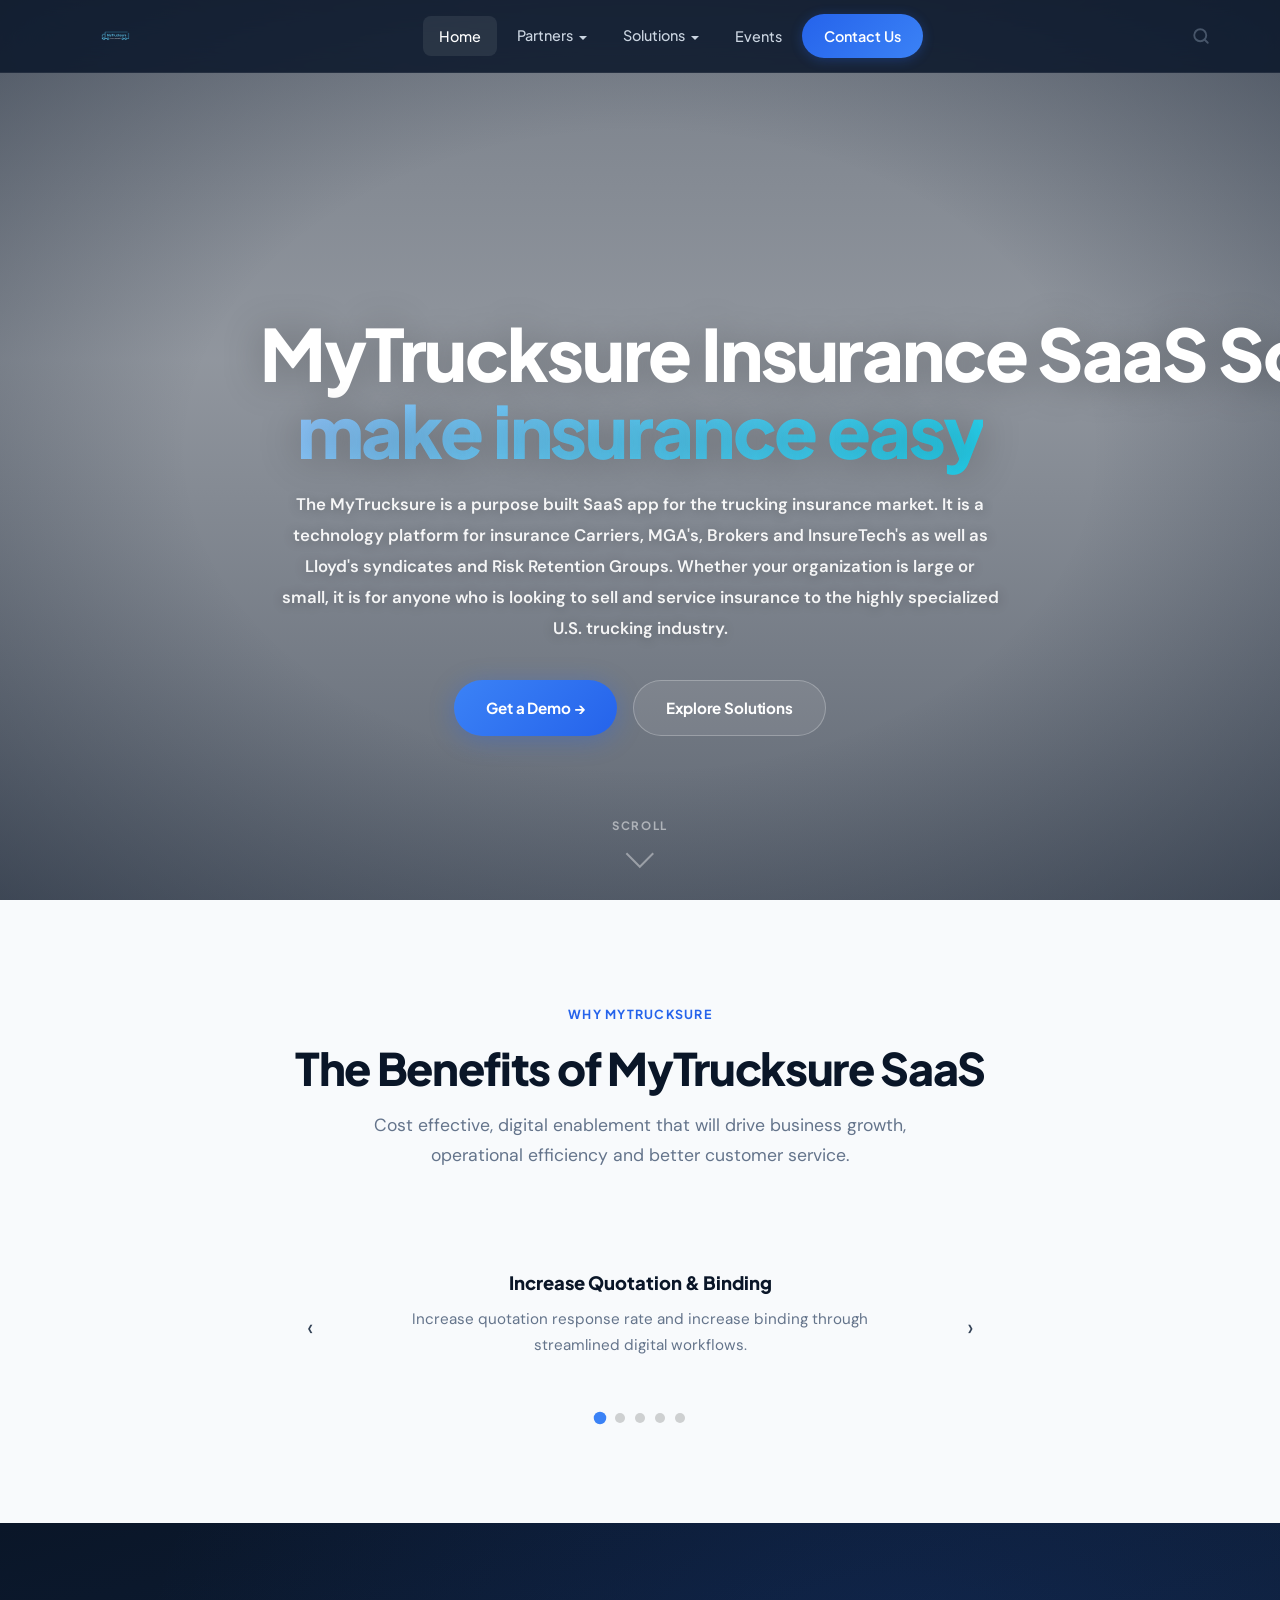
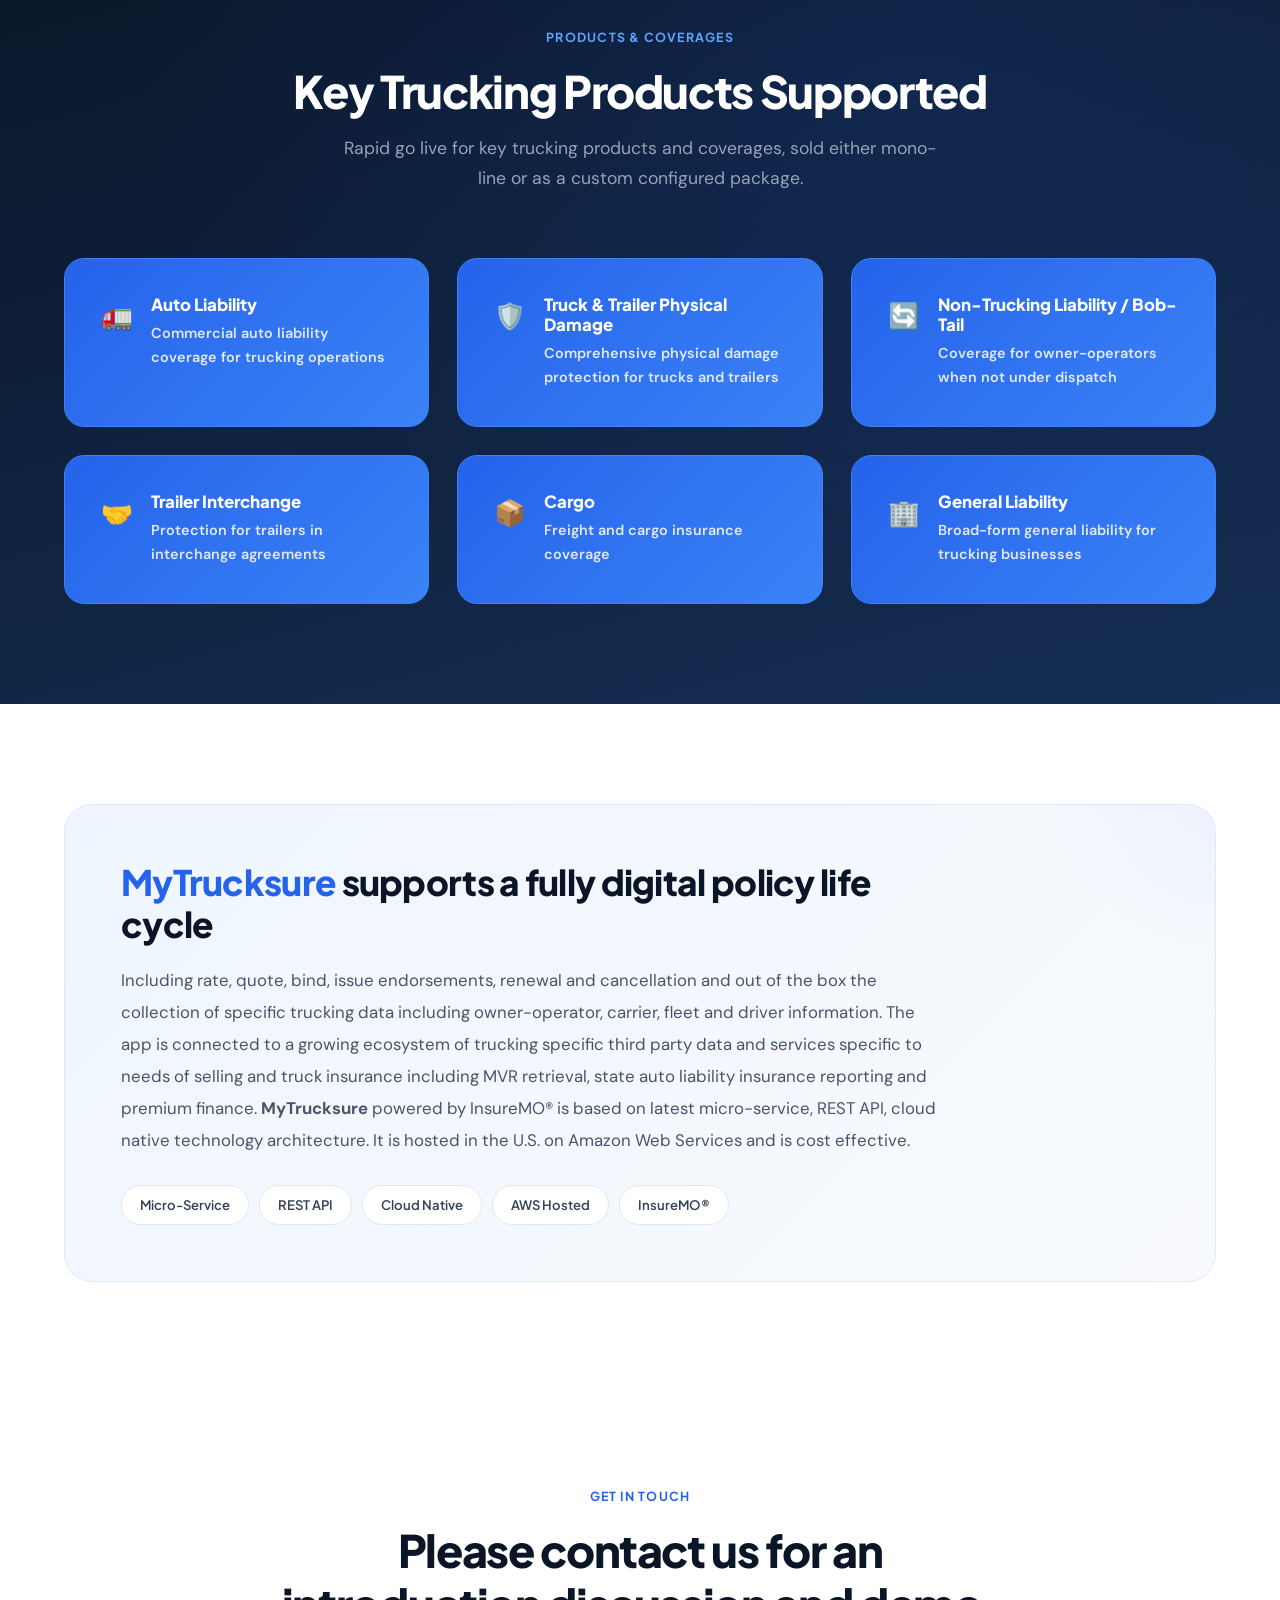
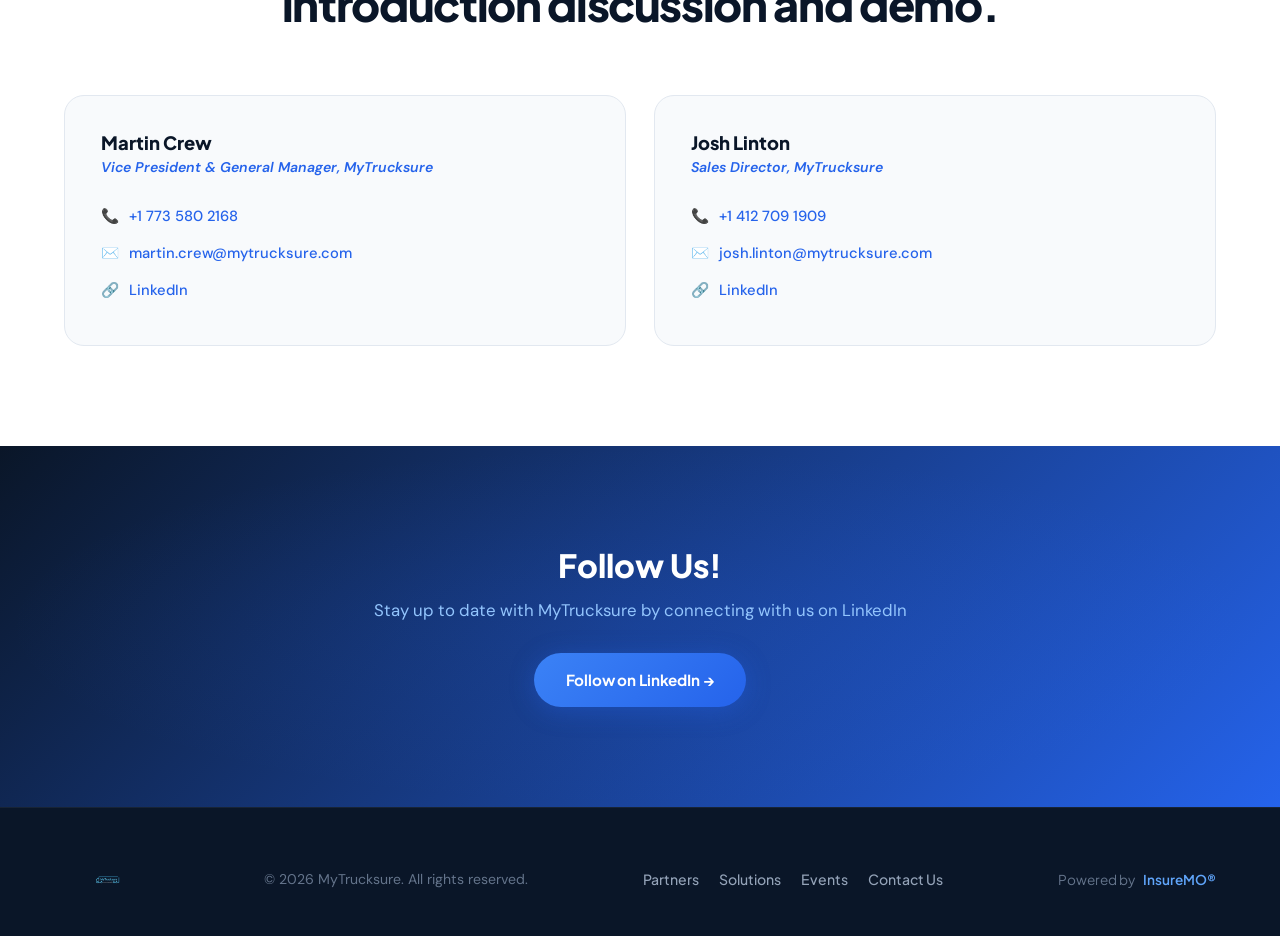
==== commit 76e23827: "Update index.html" ====
--- a/index.html
+++ b/index.html
@@ -184,7 +184,7 @@
   <div class="container">
     <div class="hero-content">
       <div class="hero-badge" style="display:none;"><span class="hero-badge-dot"></span> Insurance SaaS Platform</div>
-      <h1>MyTrucksure<br>Insurance SaaS Solution<br><em>make insurance easy</em></h1>
+      <h1><br><span style="white-space: nowrap;">MyTrucksure Insurance SaaS Solution</span><br><em>make insurance easy</em></h1>
       <p class="hero-sub">The MyTrucksure is a purpose built SaaS app for the trucking insurance market. It is a technology platform for insurance Carriers, MGA's, Brokers and InsureTech's as well as Lloyd's syndicates and Risk Retention Groups. Whether your organization is large or small, it is for anyone who is looking to sell and service insurance to the highly specialized U.S. trucking industry.</p>
       <div class="hero-ctas">
         <a class="btn btn-primary" href="pages/contact.html">Get a Demo →</a>
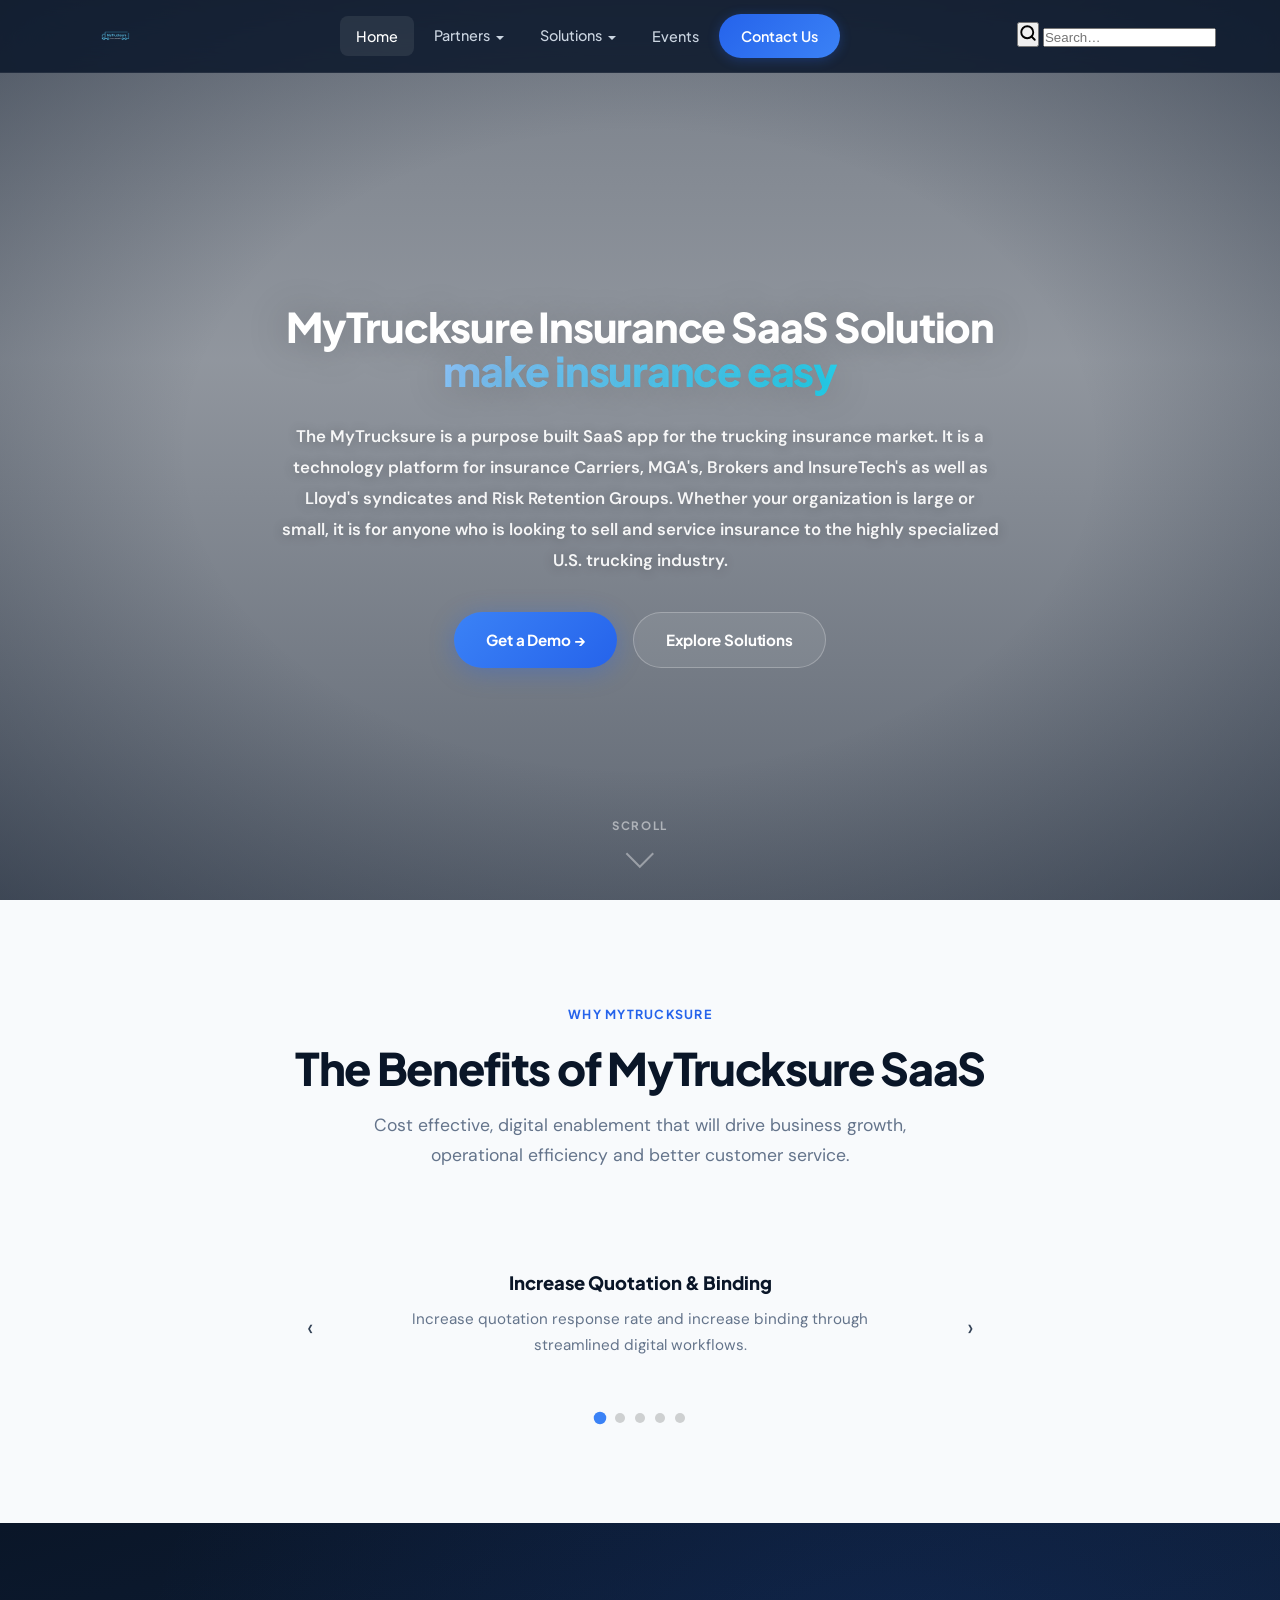
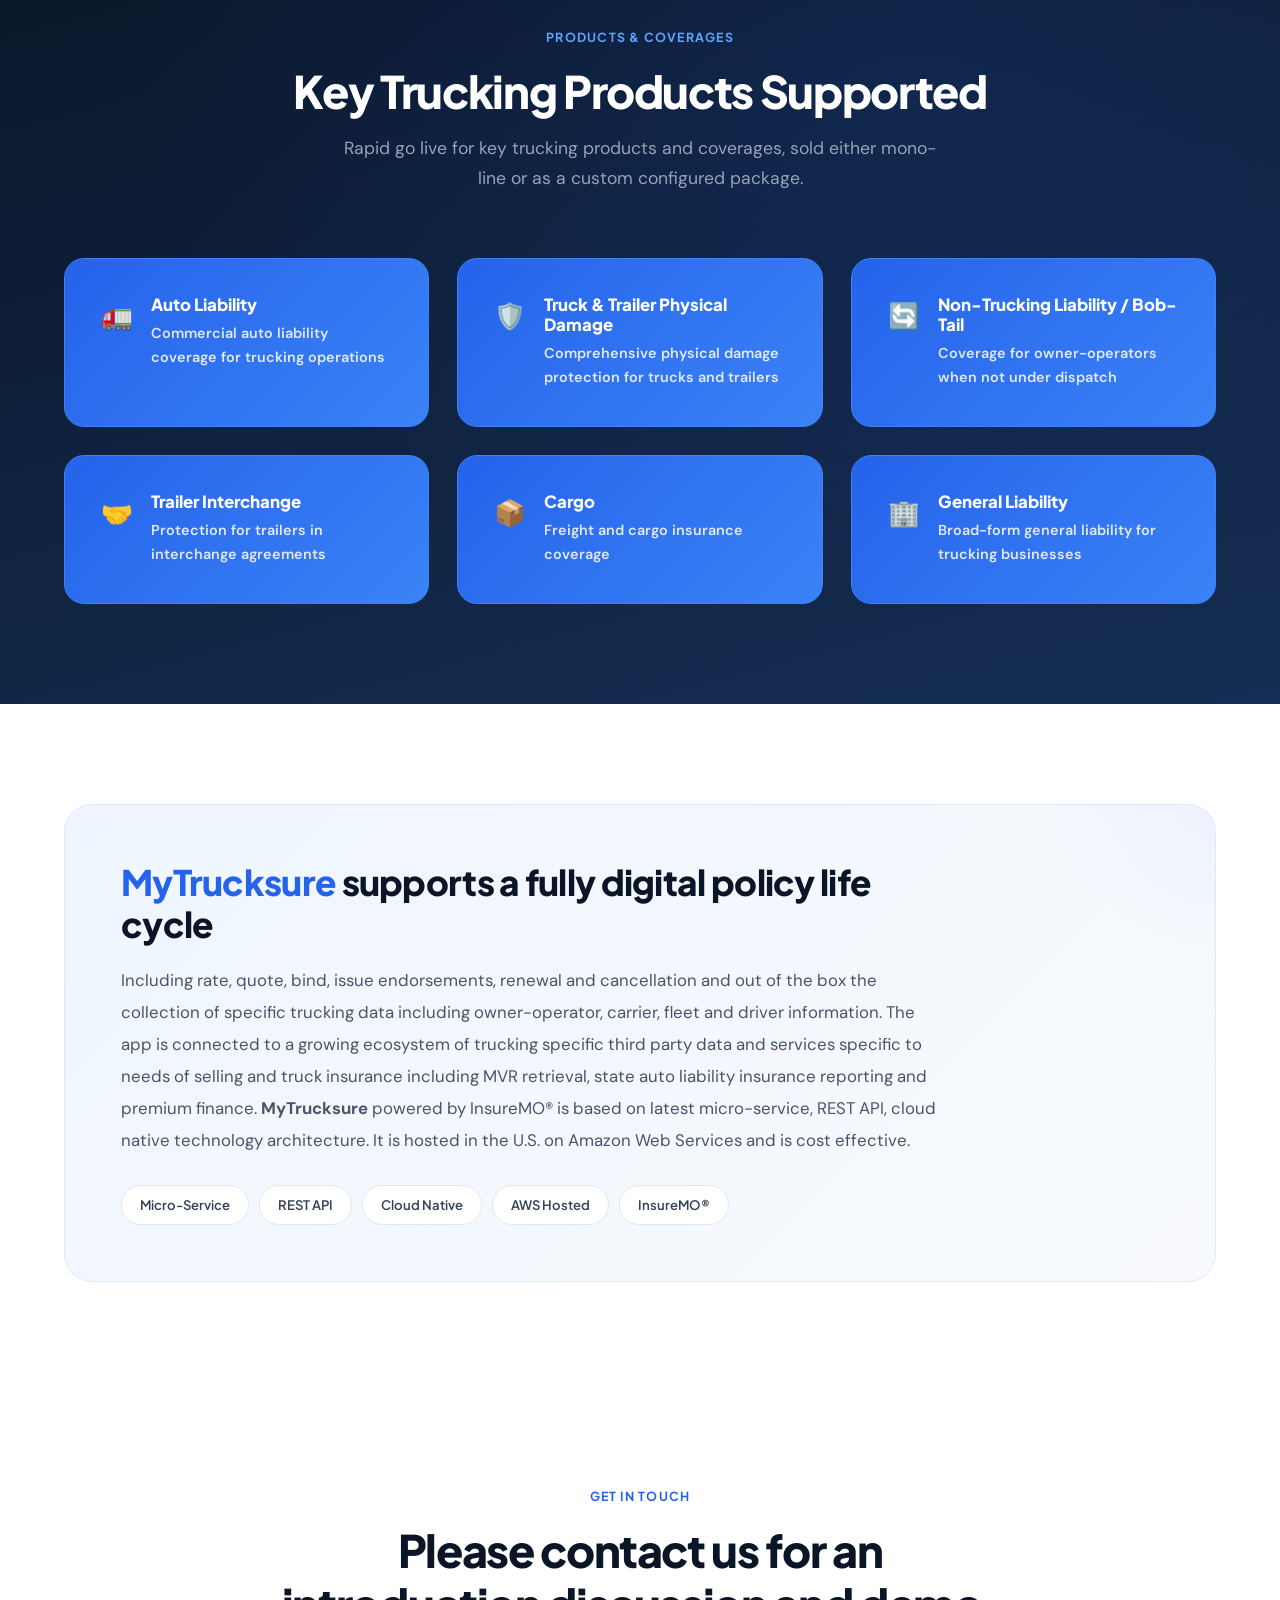
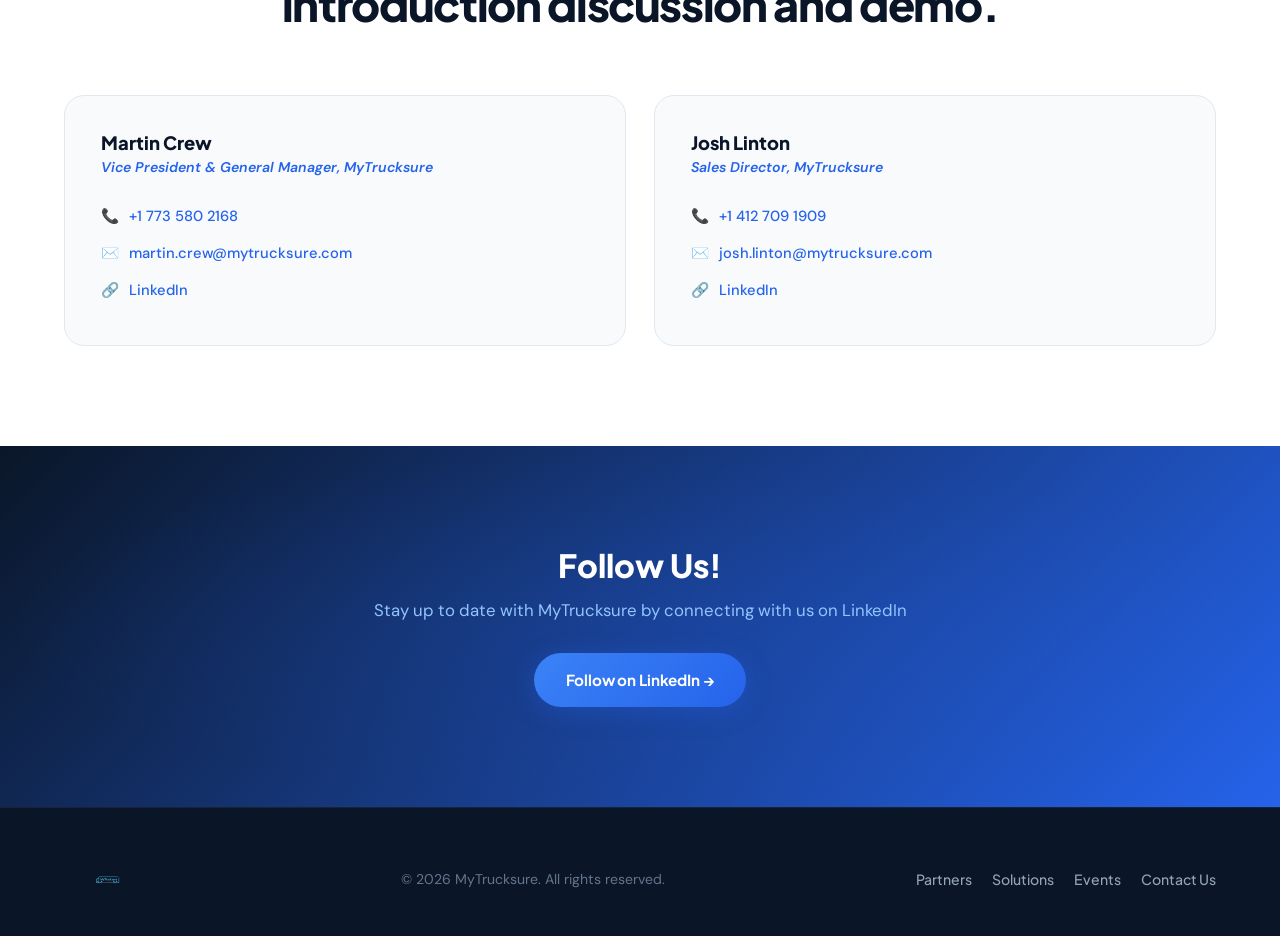
==== commit 3c6b482b: "Update index.html" ====
--- a/index.html
+++ b/index.html
@@ -38,153 +38,25 @@
       <a class="nav-link" href="pages/events.html" data-page="events">Events</a>
       <a class="nav-link nav-cta" href="pages/contact.html" data-page="contact">Contact Us</a>
     </div>
-    <button class="nav-search-btn" id="searchToggle" onclick="toggleSearch()" aria-label="Search">
-      <svg width="18" height="18" viewBox="0 0 24 24" fill="none" stroke="currentColor" stroke-width="2.5" stroke-linecap="round" stroke-linejoin="round"><circle cx="11" cy="11" r="8"/><line x1="21" y1="21" x2="16.65" y2="16.65"/></svg>
-    </button>
+    <div class="nav-search-form" id="navSearchForm">
+      <button class="nav-search-btn" id="navSearchBtn" aria-label="Search">
+        <svg width="18" height="18" viewBox="0 0 24 24" fill="none" stroke="currentColor" stroke-width="2.5" stroke-linecap="round" stroke-linejoin="round"><circle cx="11" cy="11" r="8"/><line x1="21" y1="21" x2="16.65" y2="16.65"/></svg>
+      </button>
+      <input type="text" id="navSearchInput" placeholder="Search…" autocomplete="off">
+    </div>
     <button class="hamburger" id="hamburger" onclick="toggleMenu()" aria-label="Menu">
       <span></span><span></span><span></span>
     </button>
   </div>
 </nav>
 
-<!-- ═══════════════ SEARCH OVERLAY ═══════════════ -->
-<div class="search-overlay" id="searchOverlay">
-  <div class="search-overlay-inner">
-    <input type="text" class="search-input" id="searchInput" placeholder="Search this site…" autocomplete="off">
-    <button class="search-close" onclick="toggleSearch()" aria-label="Close search">✕</button>
-  </div>
-  <div class="search-results" id="searchResults"></div>
-</div>
-
-<style>
-/* ── Navbar search button ── */
-.nav-search-btn {
-  background: none;
-  border: none;
-  color: var(--slate-600, #475569);
-  cursor: pointer;
-  padding: 6px;
-  margin-left: 4px;
-  display: flex;
-  align-items: center;
-  transition: color .2s;
-}
-.nav-search-btn:hover { color: var(--accent, #3b82f6); }
-
-/* ── Search overlay ── */
-.search-overlay {
-  position: fixed;
-  top: 0; left: 0; right: 0;
-  z-index: 9999;
-  background: rgba(255,255,255,.97);
-  backdrop-filter: blur(12px);
-  padding: 80px 24px 24px;
-  box-shadow: 0 4px 24px rgba(0,0,0,.08);
-  transform: translateY(-100%);
-  opacity: 0;
-  transition: transform .35s cubic-bezier(.4,0,.2,1), opacity .3s;
-  pointer-events: none;
-}
-.search-overlay.active {
-  transform: translateY(0);
-  opacity: 1;
-  pointer-events: auto;
-}
-.search-overlay-inner {
-  max-width: 640px;
-  margin: 0 auto;
-  display: flex;
-  align-items: center;
-  gap: 12px;
-}
-.search-input {
-  flex: 1;
-  font-family: 'Plus Jakarta Sans', sans-serif;
-  font-size: 1.15rem;
-  padding: 14px 20px;
-  border: 2px solid var(--slate-200, #e2e8f0);
-  border-radius: 12px;
-  outline: none;
-  transition: border-color .2s;
-}
-.search-input:focus { border-color: var(--accent, #3b82f6); }
-.search-close {
-  background: none;
-  border: none;
-  font-size: 1.4rem;
-  cursor: pointer;
-  color: var(--slate-500, #64748b);
-  padding: 8px;
-}
-.search-results {
-  max-width: 640px;
-  margin: 16px auto 0;
-  font-family: 'Plus Jakarta Sans', sans-serif;
-}
-.search-result-item {
-  display: block;
-  padding: 12px 16px;
-  border-radius: 8px;
-  color: inherit;
-  text-decoration: none;
-  transition: background .15s;
-}
-.search-result-item:hover { background: var(--slate-100, #f1f5f9); }
-.search-result-item h4 { margin: 0 0 4px; font-size: 0.95rem; color: var(--accent, #3b82f6); }
-.search-result-item p { margin: 0; font-size: 0.85rem; color: var(--slate-500, #64748b); }
-.search-no-results { text-align: center; color: var(--slate-400, #94a3b8); padding: 20px 0; }
-</style>
-
-<script>
-/* ── Site search ── */
-var sitePages = [
-  { title:'Home', url:'index.html', keywords:'home mytrucksure insurance saas trucking platform carrier broker mga' },
-  { title:'Partners', url:'pages/partners.html', keywords:'partners partnerships integrations ecosystem technology' },
-  { title:'Solutions — Underwriting', url:'pages/solutions.html#underwriting', keywords:'solutions underwriting rate quote bind digital workflow' },
-  { title:'Solutions — Policy Admin', url:'pages/solutions.html#policyadmin', keywords:'solutions policy administration endorsements renewal cancellation' },
-  { title:'Solutions — Billing & Payments', url:'pages/solutions.html#billing', keywords:'solutions billing payments premium finance' },
-  { title:'Events', url:'pages/events.html', keywords:'events conferences trade shows industry' },
-  { title:'Contact Us', url:'pages/contact.html', keywords:'contact demo email phone martin crew josh linton' }
-];
-function toggleSearch(){
-  var o = document.getElementById('searchOverlay');
-  o.classList.toggle('active');
-  if(o.classList.contains('active')){
-    document.getElementById('searchInput').value = '';
-    document.getElementById('searchResults').innerHTML = '';
-    setTimeout(function(){ document.getElementById('searchInput').focus(); }, 100);
-  }
-}
-document.getElementById('searchInput').addEventListener('input', function(){
-  var q = this.value.trim().toLowerCase();
-  var res = document.getElementById('searchResults');
-  if(!q){ res.innerHTML=''; return; }
-  var matches = sitePages.filter(function(p){
-    return p.title.toLowerCase().indexOf(q) !== -1 || p.keywords.indexOf(q) !== -1;
-  });
-  if(matches.length === 0){
-    res.innerHTML='<p class="search-no-results">No results found for "'+q+'"</p>';
-  } else {
-    res.innerHTML = matches.map(function(m){
-      return '<a class="search-result-item" href="'+m.url+'"><h4>'+m.title+'</h4><p>'+m.url+'</p></a>';
-    }).join('');
-  }
-});
-document.addEventListener('keydown', function(e){
-  if(e.key === 'Escape') {
-    var o = document.getElementById('searchOverlay');
-    if(o.classList.contains('active')) toggleSearch();
-  }
-});
-</script>
-
 <!-- Hero — Full-screen truck background -->
 <section class="hero" id="hero-section">
   <div class="hero-bg" id="heroBg"></div>
   <div class="container">
     <div class="hero-content">
       <div class="hero-badge" style="display:none;"><span class="hero-badge-dot"></span> Insurance SaaS Platform</div>
-      <h1><br><span style="white-space: nowrap;">MyTrucksure Insurance SaaS Solution</span><br><em>make insurance easy</em></h1>
+      <h1>MyTrucksure Insurance SaaS Solution<br><em>make insurance easy</em></h1>
       <p class="hero-sub">The MyTrucksure is a purpose built SaaS app for the trucking insurance market. It is a technology platform for insurance Carriers, MGA's, Brokers and InsureTech's as well as Lloyd's syndicates and Risk Retention Groups. Whether your organization is large or small, it is for anyone who is looking to sell and service insurance to the highly specialized U.S. trucking industry.</p>
       <div class="hero-ctas">
         <a class="btn btn-primary" href="pages/contact.html">Get a Demo →</a>
@@ -492,15 +364,11 @@
         <a href="pages/events.html">Events</a>
         <a href="pages/contact.html">Contact Us</a>
       </div>
-      <div class="footer-powered">
-        <span>Powered by</span>
-        <a href="https://insuremo.com/en/" target="_blank">InsureMO®</a>
-      </div>
     </div>
   </div>
 </footer>
 
+<script src="js/search-index.js"></script>
 <script src="js/script.js"></script>
-
 </body>
 </html>
--- a/css/styles.css
+++ b/css/styles.css
@@ -208,8 +208,10 @@
 }
 
 .hero-content {
-  position: relative; z-index: 2; max-width: 760px;
+  position: relative; z-index: 2; max-width: 960px;  /* was 760px */
   animation: fadeUp 1s cubic-bezier(0.16,1,0.3,1) 0.2s both;
+  display: flex; flex-direction: column; align-items: center; justify-content: center;
+  width: 100%;
 }
 .hero-badge {
   display: inline-flex; align-items: center; gap: 8px;
@@ -221,10 +223,14 @@
 }
 .hero-badge-dot { width: 8px; height: 8px; background: var(--cyan); border-radius: 50%; animation: pulse-glow 2s ease-in-out infinite; }
 .hero h1 {
-  font-size: clamp(2.8rem, 6vw, 4.5rem); font-weight: 800;
+  font-size: clamp(1.5rem, 3.2vw, 2.8rem);  /* sized to keep full title on one line */
+  font-weight: 800;
   color: var(--white); letter-spacing: -0.03em; margin-bottom: 8px;
   line-height: 1.08;
   text-shadow: 0 2px 40px rgba(0,0,0,0.3);
+  white-space: nowrap;
+  text-align: center;
+  width: 100%;
 }
 .hero h1 em {
   font-style: normal;
@@ -735,6 +741,7 @@
 /* ═══════════════ RESPONSIVE ═══════════════ */
 @media (max-width: 900px) {
   .hero-content { padding: 0 12px; }
+  .hero h1 { white-space: normal; font-size: clamp(1.4rem, 5vw, 2rem); }
   .solution-layout, .solution-layout.reverse { grid-template-columns: 1fr; direction: ltr; }
   .contact-page-layout { grid-template-columns: 1fr; }
   .nav-links { display: none; }
